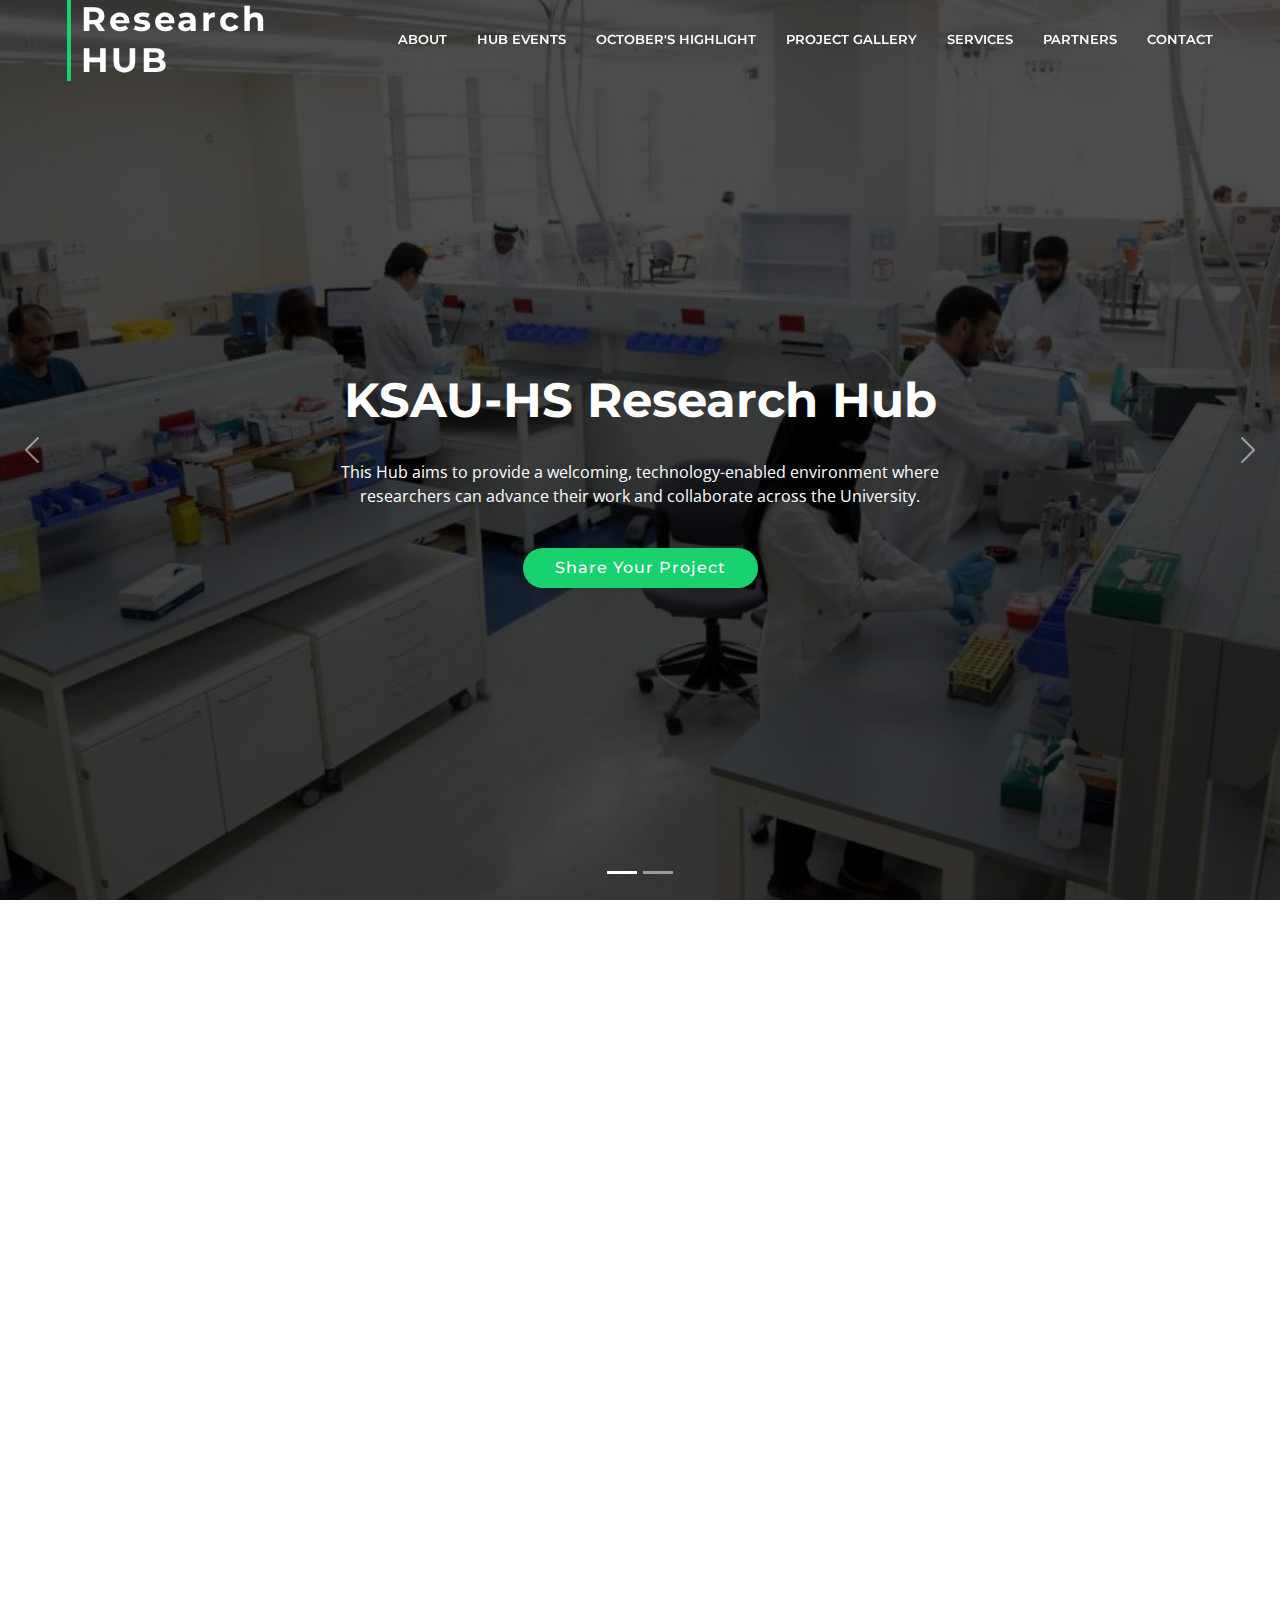
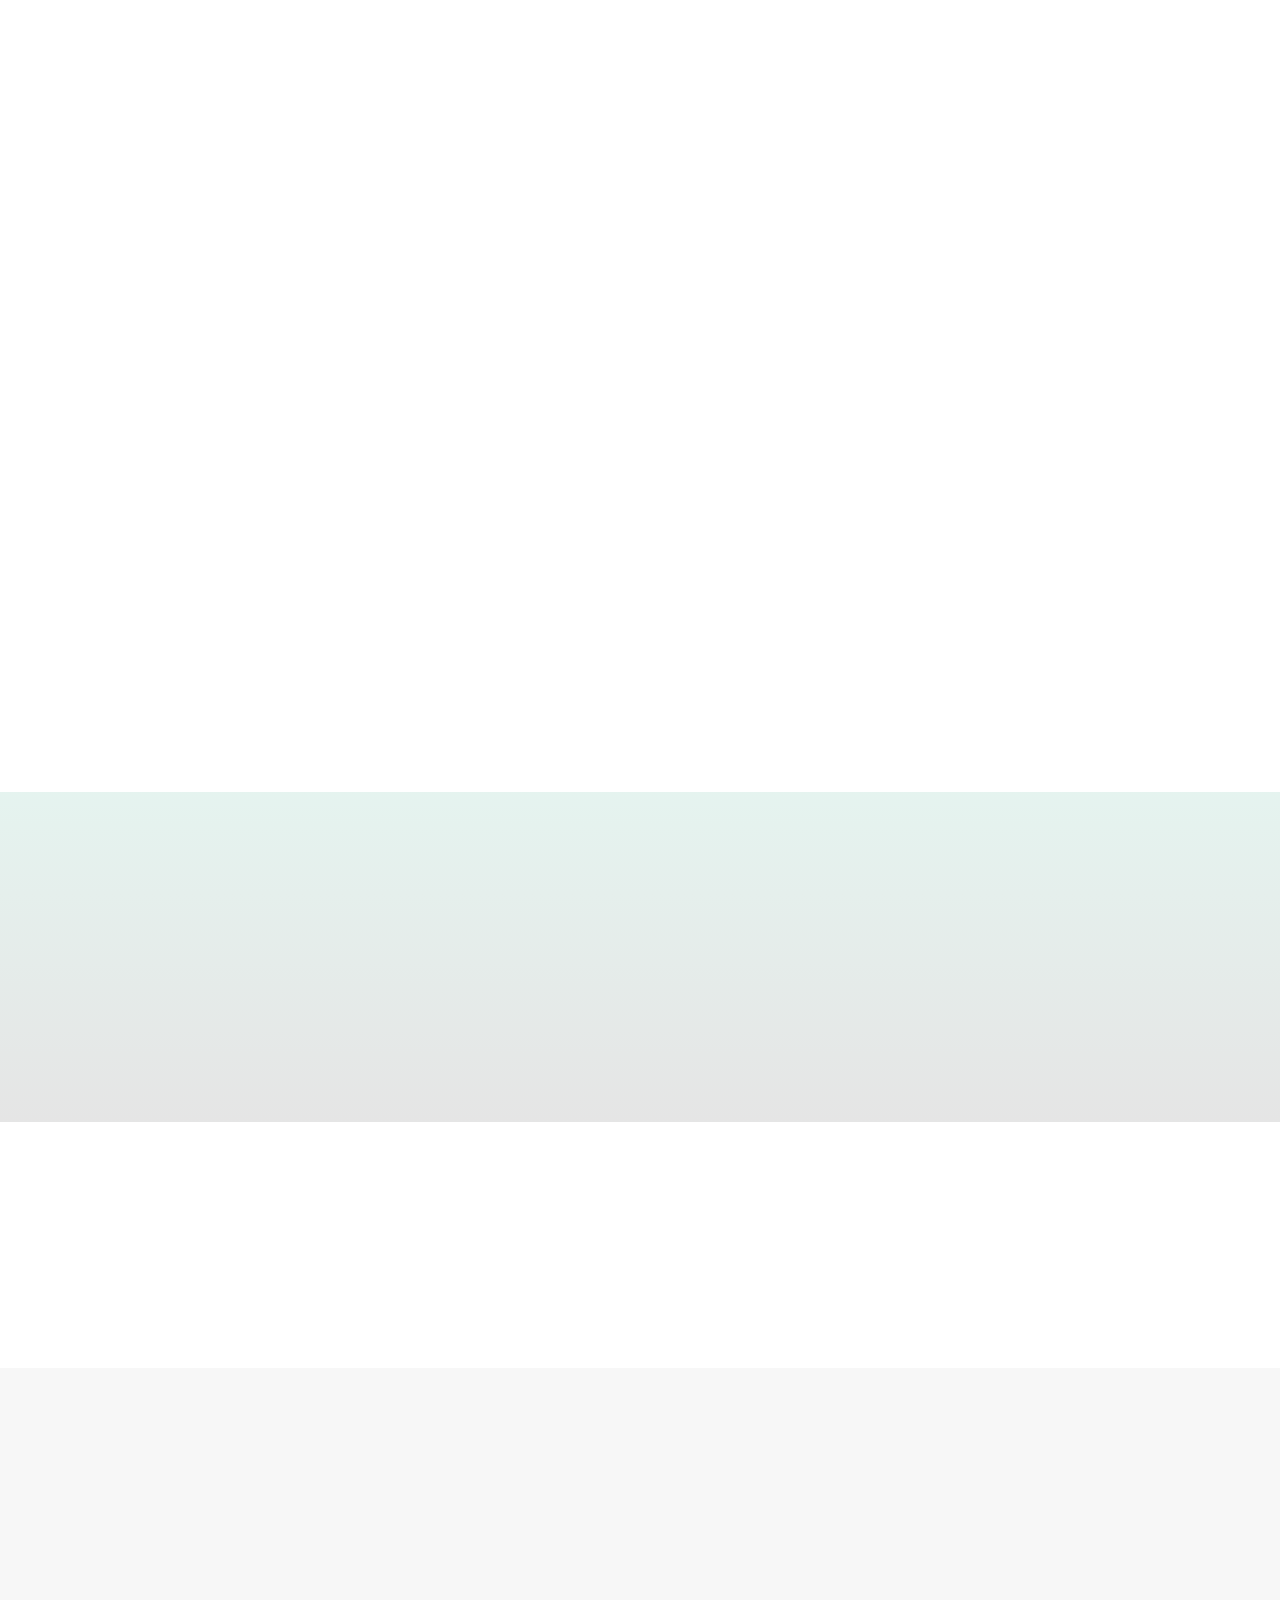
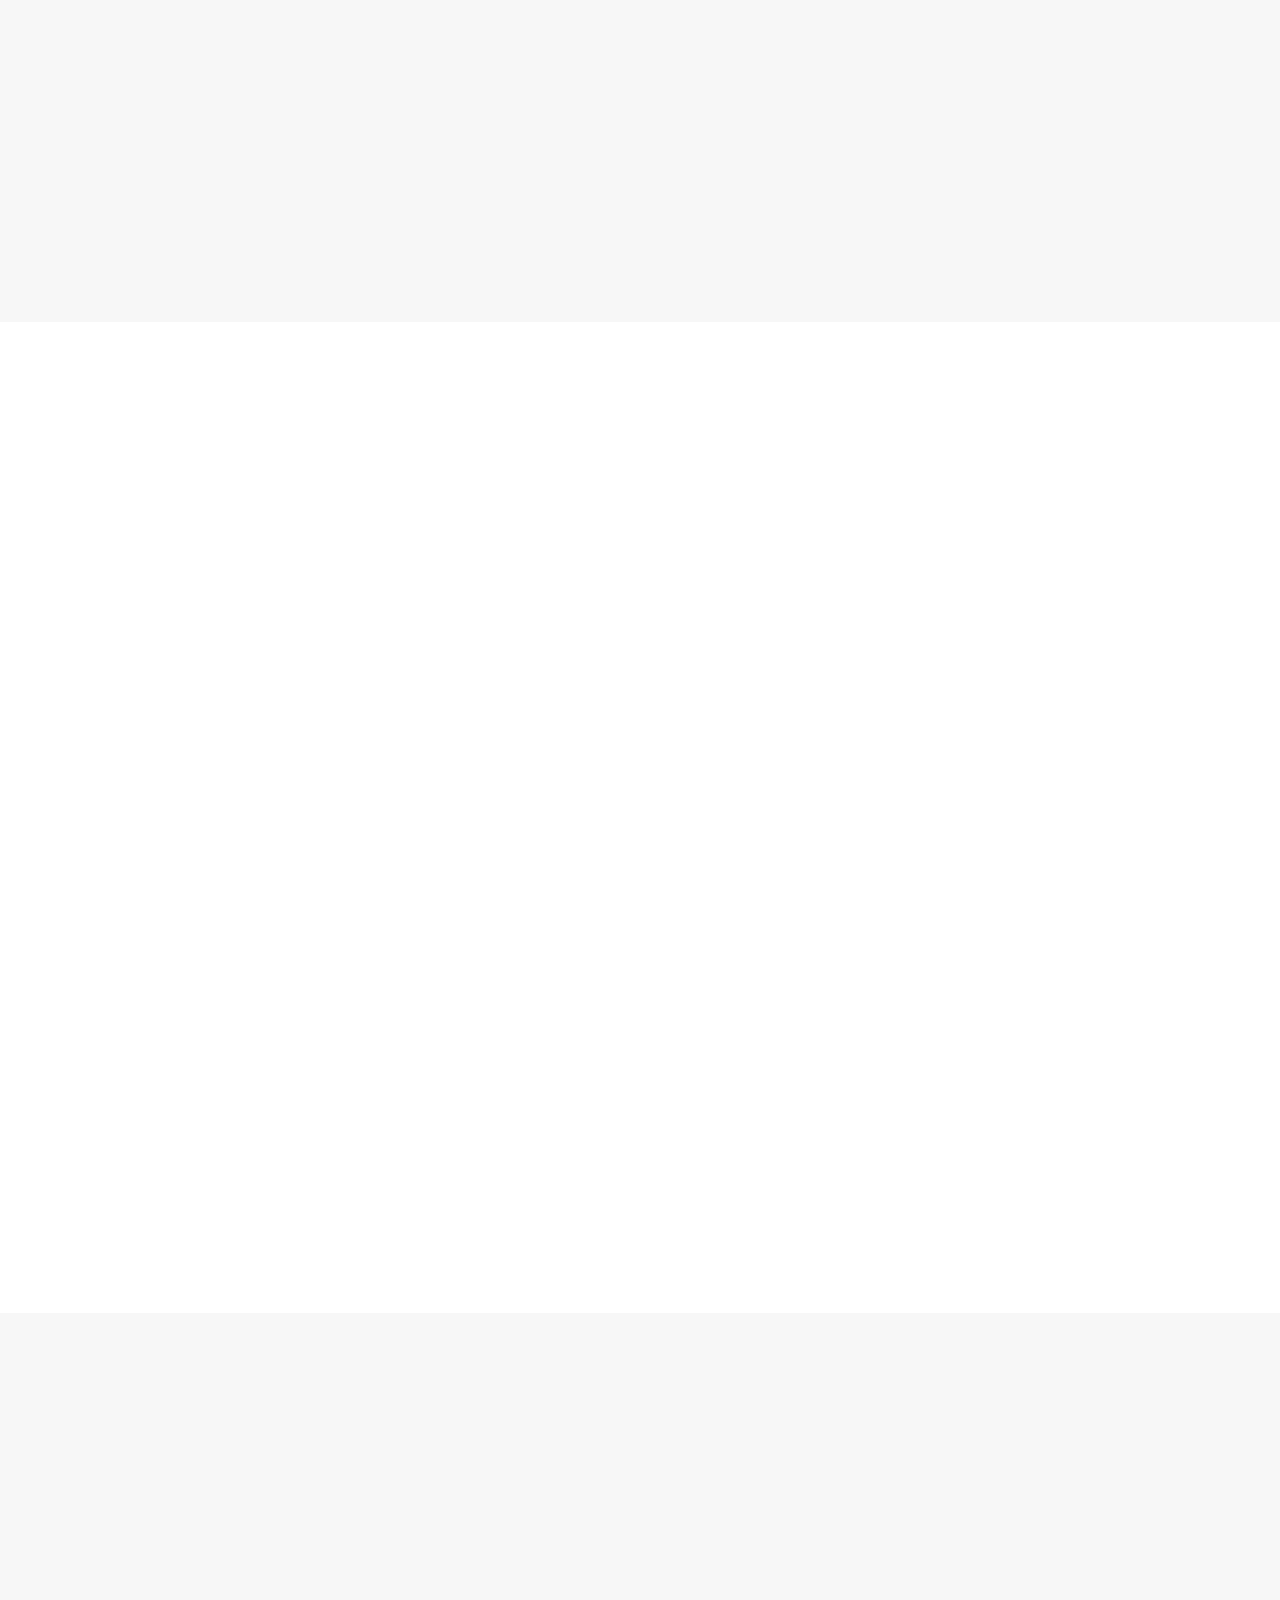
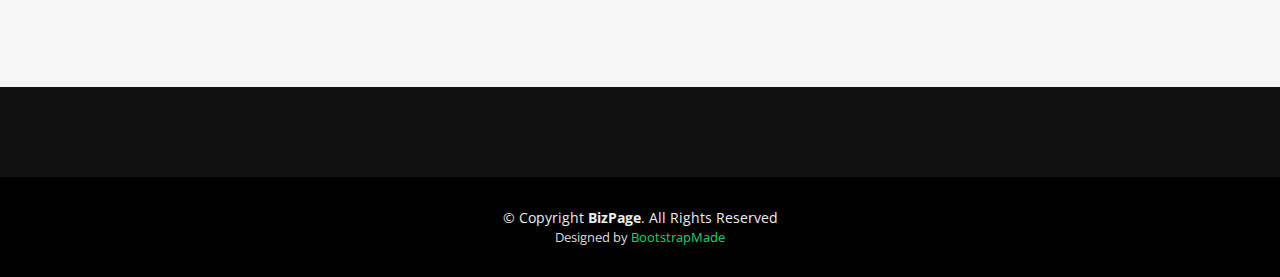
==== index.html @ 692721a7 "change about" ====
<!DOCTYPE html>
<html lang="en">

<head>
  <meta charset="utf-8">
  <meta content="width=device-width, initial-scale=1.0" name="viewport">

  <title>Research Hub</title>
  <meta content="" name="description">
  <meta content="" name="keywords">

  <!-- Favicons -->
  <link href="assets/img/favicon.png" rel="icon">
  <link href="assets/img/apple-touch-icon.png" rel="apple-touch-icon">

  <!-- Google Fonts -->
  <link href="https://fonts.googleapis.com/css?family=Open+Sans:300,300i,400,400i,700,700i|Montserrat:300,400,500,700" rel="stylesheet">

  <!-- Vendor CSS Files -->
  <link href="assets/vendor/animate.css/animate.min.css" rel="stylesheet">
  <link href="assets/vendor/aos/aos.css" rel="stylesheet">
  <link href="assets/vendor/bootstrap/css/bootstrap.min.css" rel="stylesheet">
  <link href="assets/vendor/bootstrap-icons/bootstrap-icons.css" rel="stylesheet">
  <link href="assets/vendor/glightbox/css/glightbox.min.css" rel="stylesheet">
  <link href="assets/vendor/swiper/swiper-bundle.min.css" rel="stylesheet">

  <!-- Template Main CSS File -->
  <link href="assets/css/style.css" rel="stylesheet">

  <!-- =======================================================
  * Template Name: BizPage - v5.7.0
  * Template URL: https://bootstrapmade.com/bizpage-bootstrap-business-template/
  * Author: BootstrapMade.com
  * License: https://bootstrapmade.com/license/
  ======================================================== -->
</head>

<body>

  <!-- ======= Header ======= -->
  <header id="header" class="fixed-top d-flex align-items-center header-transparent">
    <div class="container-fluid">

      <div class="row justify-content-center align-items-center">
        <div class="col-xl-11 d-flex align-items-center justify-content-between">
          <h1 class="logo"><a href="index.html">Research HUB</a></h1>
          <!-- Uncomment below if you prefer to use an image logo -->
          <!-- <a href="index.html" class="logo"><img src="assets/img/logo.png" alt="" class="img-fluid"></a>-->

          <nav id="navbar" class="navbar">
            <ul>
              <li><a class="nav-link scrollto" href="#about">About</a></li>
              <li><a class="nav-link scrollto" href="#services">Hub Events</a></li>
              <li><a class="nav-link scrollto " href="#call-to-action">October's Highlight</a></li>
              <li><a class="nav-link scrollto " href="#portfolio">Project Gallery</a></li>
              <li><a class="nav-link scrollto" href="#team">Services</a></li>
              <li><a class="nav-link scrollto" href="#clients">Partners</a></li>
              <li><a class="nav-link scrollto" href="#contact">Contact</a></li>
            </ul>
            <i class="bi bi-list mobile-nav-toggle"></i>
          </nav><!-- .navbar -->
        </div>
      </div>

    </div>
  </header><!-- End Header -->

  <!-- ======= hero Section ======= -->
  <section id="hero">
    <div class="hero-container">
      <div id="heroCarousel" class="carousel slide carousel-fade" data-bs-ride="carousel" data-bs-interval="5000">

        <ol id="hero-carousel-indicators" class="carousel-indicators"></ol>

        <div class="carousel-inner" role="listbox">

          <div class="carousel-item active" style="background-image: url(assets/img/corelab1.jpg)">
            <div class="carousel-container">
              <div class="container">
                <h2 class="animate__animated animate__fadeInDown">KSAU-HS Research Hub</h2>
                <p class="animate__animated animate__fadeInUp">This Hub aims to provide a welcoming, technology-enabled environment where researchers can advance their work and collaborate across the University.</p>
                <a href="#contact" class="btn-get-started scrollto animate__animated animate__fadeInUp">Share Your Project</a>
              </div>
            </div>
          </div>

          <div class="carousel-item" style="background-image: url(assets/img/land.jpeg)">
            <div class="carousel-container">
              <div class="container">
                <h2 class="animate__animated animate__fadeInDown">KSAU-HS Research Hub</h2>
                <p class="animate__animated animate__fadeInUp">We are seeking to improve collaboration, reproducibility, and funding of scientific research by providing spaces, technology, and expertise to assist with all phases of research.</p>
                <a href="#contact" class="btn-get-started scrollto animate__animated animate__fadeInUp">Propose Event</a>
              </div>
            </div>
          </div>


        </div>

        <a class="carousel-control-prev" href="#heroCarousel" role="button" data-bs-slide="prev">
          <span class="carousel-control-prev-icon bi bi-chevron-left" aria-hidden="true"></span>
        </a>

        <a class="carousel-control-next" href="#heroCarousel" role="button" data-bs-slide="next">
          <span class="carousel-control-next-icon bi bi-chevron-right" aria-hidden="true"></span>
        </a>

      </div>
    </div>
  </section><!-- End Hero Section -->

  <main id="main">

    <!-- ======= Featured Services Section Section ======= -->

    <!-- ======= About Us Section ======= -->
    <section id="about">
      <div class="container" data-aos="fade-up">

        <header class="section-header">
          <h3>About Us</h3>
          <p>
            The research Hub is a virtual platform linked to TDM to support academics (particularly young Female researchers), scientists, and physicians.
            Goals to bridge the boundaries between research, cross-subject collaboration, the development of our next generation of researchers and true societal impact
          </p>
        </header>

        <div class="row about-cols">

          <div class="col-md-4" data-aos="fade-up" data-aos-delay="100">
            <div class="about-col">
              <div class="img">
                <img src="assets/img/community.jpeg" alt="" class="img-fluid">
                <div class="icon"><i class="bi bi-bar-chart"></i></div>
              </div>
              <h2 class="title"><a href="#"> </a></h2>
              <h2>
                Establishing communities of like-minded people.
              </h2>
              <p>
              </p>
            </div>
          </div>

          <div class="col-md-4" data-aos="fade-up" data-aos-delay="200">
            <div class="about-col">
              <div class="img">
                <img src="assets/img/resources.jpeg" alt="" class="img-fluid">
                <div class="icon"><i class="bi bi-brightness-high"></i></div>
              </div>
              <h2 class="title"><a href="#"> </a></h2>
              <h2>Provide information about <a href="research center resources"></a>https://kaimrc.med.sa/?page_id=4517177</h2>
              <p>
              </p>
            </div>
          </div>

          <div class="col-md-4" data-aos="fade-up" data-aos-delay="300">
            <div class="about-col">
              <div class="img">
                <img src="assets/img/lab.jpg" alt="" class="img-fluid">
                <div class="icon"><i class="bi bi-calendar4-week"></i></div>
              </div>
              <h2 class="title"><a href="#"></a></h2>
              <h2>Training and <a href="Consultation">https://www.ksau-hs.edu.sa/English/ResearchAndStudies/OfficeOfResearch/Pages/Contact.aspx</a> in Reserach</h2>
              <p>
              </p>
            </div>
          </div>

          <div class="col-md-4" data-aos="fade-up" data-aos-delay="100">
            <div class="about-col">
              <div class="img">
                <img src="assets/img/community.jpeg" alt="" class="img-fluid">
                <div class="icon"><i class="bi bi-bar-chart"></i></div>
              </div>
              <h2 class="title"><a href="#"> </a></h2>
              <h2>
                Link Reaserchers with .<a href="the University Research Profile">https://www.ksau-hs.edu.sa/English/researchandstudies/pages/universityresearchprofile.aspx</a>
              </h2>
              <p>
              </p>
            </div>
          </div>

        </div>

      </div>
    </section><!-- End About Us Section -->

    <!-- ======= Services Section ======= -->
    <section id="services">
      <div class="container" data-aos="fade-up">

        <header class="section-header wow fadeInUp">
          <h3>Hub Events</h3>
          <p>The next events presented in the Research Hub are:</p>
        </header>

        <div class="row">

          <div class="col-lg-4 col-md-6 box" data-aos="fade-up" data-aos-delay="100">
            <div class="icon"><i class="bi bi-briefcase"></i></div>
            <h4 class="title"><a href="">Systematic Review Methods: Practical Steps to Completing a Review</a></h4>
            <p class="description">This tutorial introduces systematic reviews and explains the steps to a systematic review.</p>
          </div>
          <div class="col-lg-4 col-md-6 box" data-aos="fade-up" data-aos-delay="200">
            <div class="icon"><i class="bi bi-card-checklist"></i></div>
            <h4 class="title"><a href="">Python Crash Course</a></h4>
            <p class="description">Python Crash Course is a fast-paced, thorough introduction to programming with Python that will have you writing programs, solving problems in no time.</p>
          </div>
          <div class="col-lg-4 col-md-6 box" data-aos="fade-up" data-aos-delay="300">
            <div class="icon"><i class="bi bi-bar-chart"></i></div>
            <h4 class="title"><a href="">Maximizing Your Research Impact workshop</a></h4>
            <p class="description">This workshop will provide you with an introduction to the related topics of research impact & author identity</p>
          </div>

        </div>

      </div>
    </section><!-- End Services Section -->

    <!-- ======= Call To Action Section ======= -->
    <script type='text/javascript' src='https://d1bxh8uas1mnw7.cloudfront.net/assets/embed.js'></script>

    <section id="call-to-action">
      <div class="container text-center" data-aos="zoom-in">
        <h3>October's Highlight</h3>
        <div data-badge-type="donut" data-doi="10.1111/jfbc.13545" data-hide-no-mentions="true" class="altmetric-embed"></div>
        <p>Alamri HS, Alsughayyir J, Akiel M, Al-Sheikh YA, Basudan AM, Dera A, Barhoumi T, Basuwdan AM, Alfhili MA. Stimulation of calcium influx and CK1α by NF-κB antagonist [6]-Gingerol reprograms red blood cell longevity. J Food Biochem. 2021 Jan;45(1):e13545. doi: 10.1111/jfbc.13545. Epub 2020 Nov 3. PMID: 33145778.
</p>
        <a class="cta-btn" href="#">Nominate Paper's for November</a>
      </div>
    </section><!-- End Call To Action Section -->

    <!-- ======= Skills Section ======= -->


    <!-- ======= Facts Section ======= -->
    <section id="facts">
      <div class="container" data-aos="fade-up">

        <header class="section-header">
          <h3>Accomplishments</h3>
        </header>

        <div class="row counters">

          <div class="col-lg-3 col-6 text-center">
            <span data-purecounter-start="0" data-purecounter-end="232" data-purecounter-duration="1" class="purecounter"></span>
            <p>Students and Staff</p>
          </div>

          <div class="col-lg-3 col-6 text-center">
            <span data-purecounter-start="0" data-purecounter-end="3" data-purecounter-duration="1" class="purecounter"></span>
            <p>Projects</p>
          </div>

          <div class="col-lg-3 col-6 text-center">
            <span data-purecounter-start="0" data-purecounter-end="222" data-purecounter-duration="1" class="purecounter"></span>
            <p>Hours Of Support</p>
          </div>

          <div class="col-lg-3 col-6 text-center">
            <span data-purecounter-start="0" data-purecounter-end="14" data-purecounter-duration="1" class="purecounter"></span>
            <p>Events</p>
          </div>

        </div>

      </div>
    </section><!-- End Facts Section -->

    <!-- ======= Portfolio Section ======= -->
    <section id="portfolio" class="section-bg">
      <div class="container" data-aos="fade-up">

        <header class="section-header">
          <h3 class="section-title">Project Gallery</h3>
        </header>


      <div class="row portfolio-container" data-aos="fade-up" data-aos-delay="200">

        <div class="col-lg-4 col-md-6 portfolio-item filter-app">
          <div class="portfolio-wrap">
            <figure>
              <img src="assets/img/logo-big.jpg" class="img-fluid" alt="">
              <a href="portfolio-details.html" class="link-details" title="More Details"><i class="bi bi-link"></i></a>
            </figure>

            <div class="portfolio-info">
              <h4><a href="portfolio-details.html">Metagenomics</a></h4>
              <p>Metagenomics based-Drug Discovery</p>
            </div>
          </div>
        </div>

        <div class="col-lg-4 col-md-6 portfolio-item filter-web">
          <div class="portfolio-wrap">
            <figure>
              <img src="assets/img/mllp.jpeg" class="img-fluid" alt="">
              <a href="portfolio-details.html" class="link-details" title="More Details"><i class="bi bi-link"></i></a>
            </figure>

            <div class="portfolio-info">
              <h4><a href="portfolio-details.html">ML in Colon Cancer</a></h4>
              <p>Machine Learning in CANCER</p>
            </div>
          </div>
        </div>

        <div class="col-lg-4 col-md-6 portfolio-item filter-app">
          <div class="portfolio-wrap">
            <figure>
              <img src="assets/img/ml.jpg" class="img-fluid" alt="">
              <a href="portfolio-details.html" class="link-details" title="More Details"><i class="bi bi-link"></i></a>
            </figure>

            <div class="portfolio-info">
              <h4><a href="portfolio-details.html">DL in AE encephalitis</a></h4>
              <p>Develop Models to predict MS</p>
            </div>
          </div>
        </div>


      </div>

      </div>
    </section><!-- End Portfolio Section -->



    <!-- ======= Testimonials Section ======= -->


    <!-- ======= Team Section ======= -->
    <section id="team">
      <div class="container" data-aos="fade-up">
        <div class="section-header">
          <h3>Services</h3>
        </div>
<ul>
  <li>Processing of research proposals and scientific review for all submitted research proposals within KAIMRC, KSAU-HS and MNG-HA.</li>

<li>Consultation and advice for investigators and students in proposal writing.</li>

<li>Administration of proposals electronic submission system.</li>

<li>Management of KAIMRC research proposals database.</li>

<li>Protocol development for investigator-initiated clinical trials funded by KAIMRC.</li>

<li>Assistance in feasibility assessment of studies / questionnaires provided by international sponsors for potential studies to be conducted at MNG-HA.</li>

<li>Liaison with Saudi Food & Drug Authority (SFDA).</li>

<li>Review of clinical trials requests and liaison with sponsors.</li>

<li>Monitoring research studies to ensure compliance with local and international standards and MNG-HA policies and procedures.</li>

<li>Coordination and follow up on research studies.</li>

<li>Management of investigational products (under investigation).</li>

<li>KAIMRC pharmacy management.</li>
</ul>

      </div>
    </section><!-- End Team Section -->


    <!-- ======= Our Clients Section ======= -->
    <section id="clients">
      <div class="container" data-aos="zoom-in">

        <header class="section-header">
          <h3>Partners</h3>
        </header>

        <div class="clients-slider">
          <div class="swiper-wrapper align-items-center">
            <div class="logo"><img src="assets/img/carpentries.png" class="img-fluid" width="350" alt=""></div>
            <div class="logo"><img src="assets/img/galaxyproject.png" class="img-fluid" width="350" alt=""></div>
            <div class="logo"><img src="assets/img/ols.png" class="img-fluid" width="300" alt=""></div>
          </div>
          <div class=""></div>
        </div>

      </div>
    </section><!-- End Our Clients Section -->

    <!-- ======= Contact Section ======= -->
    <section id="contact" class="section-bg">
      <div class="container" data-aos="fade-up">

        <div class="section-header">
          <h3>Contact Us</h3>
          <p>Get in contact via Researchoffice@ngha.med.sa or kaimrc-ppdu@NGHA.MED.SA
<br>
<b>You can also contact us on +11 429 4444 on the following extensions:</b>
<br>
  Administrative issue: 94453
  <br>
  RO helpdesk: 94420
  <br>
  RO student helpdesk: 94424
  </p>
      </div>


      </div>
    </section><!-- End Contact Section -->

  </main><!-- End #main -->

  <!-- ======= Footer ======= -->
  <footer id="footer">
    <div class="footer-top">

    </div>

    <div class="container">
      <div class="copyright">
        &copy; Copyright <strong>BizPage</strong>. All Rights Reserved
      </div>
      <div class="credits">
        <!--
        All the links in the footer should remain intact.
        You can delete the links only if you purchased the pro version.
        Licensing information: https://bootstrapmade.com/license/
        Purchase the pro version with working PHP/AJAX contact form: https://bootstrapmade.com/buy/?theme=BizPage
      -->
        Designed by <a href="https://bootstrapmade.com/">BootstrapMade</a>
      </div>
    </div>
  </footer><!-- End Footer -->

  <a href="#" class="back-to-top d-flex align-items-center justify-content-center"><i class="bi bi-arrow-up-short"></i></a>
  <!-- Uncomment below i you want to use a preloader -->
  <!-- <div id="preloader"></div> -->

  <!-- Vendor JS Files -->
  <script src="assets/vendor/aos/aos.js"></script>
  <script src="assets/vendor/bootstrap/js/bootstrap.bundle.min.js"></script>
  <script src="assets/vendor/glightbox/js/glightbox.min.js"></script>
  <script src="assets/vendor/isotope-layout/isotope.pkgd.min.js"></script>
  <script src="assets/vendor/php-email-form/validate.js"></script>
  <script src="assets/vendor/purecounter/purecounter.js"></script>
  <script src="assets/vendor/swiper/swiper-bundle.min.js"></script>
  <script src="assets/vendor/waypoints/noframework.waypoints.js"></script>

  <!-- Template Main JS File -->
  <script src="assets/js/main.js"></script>

</body>

</html>
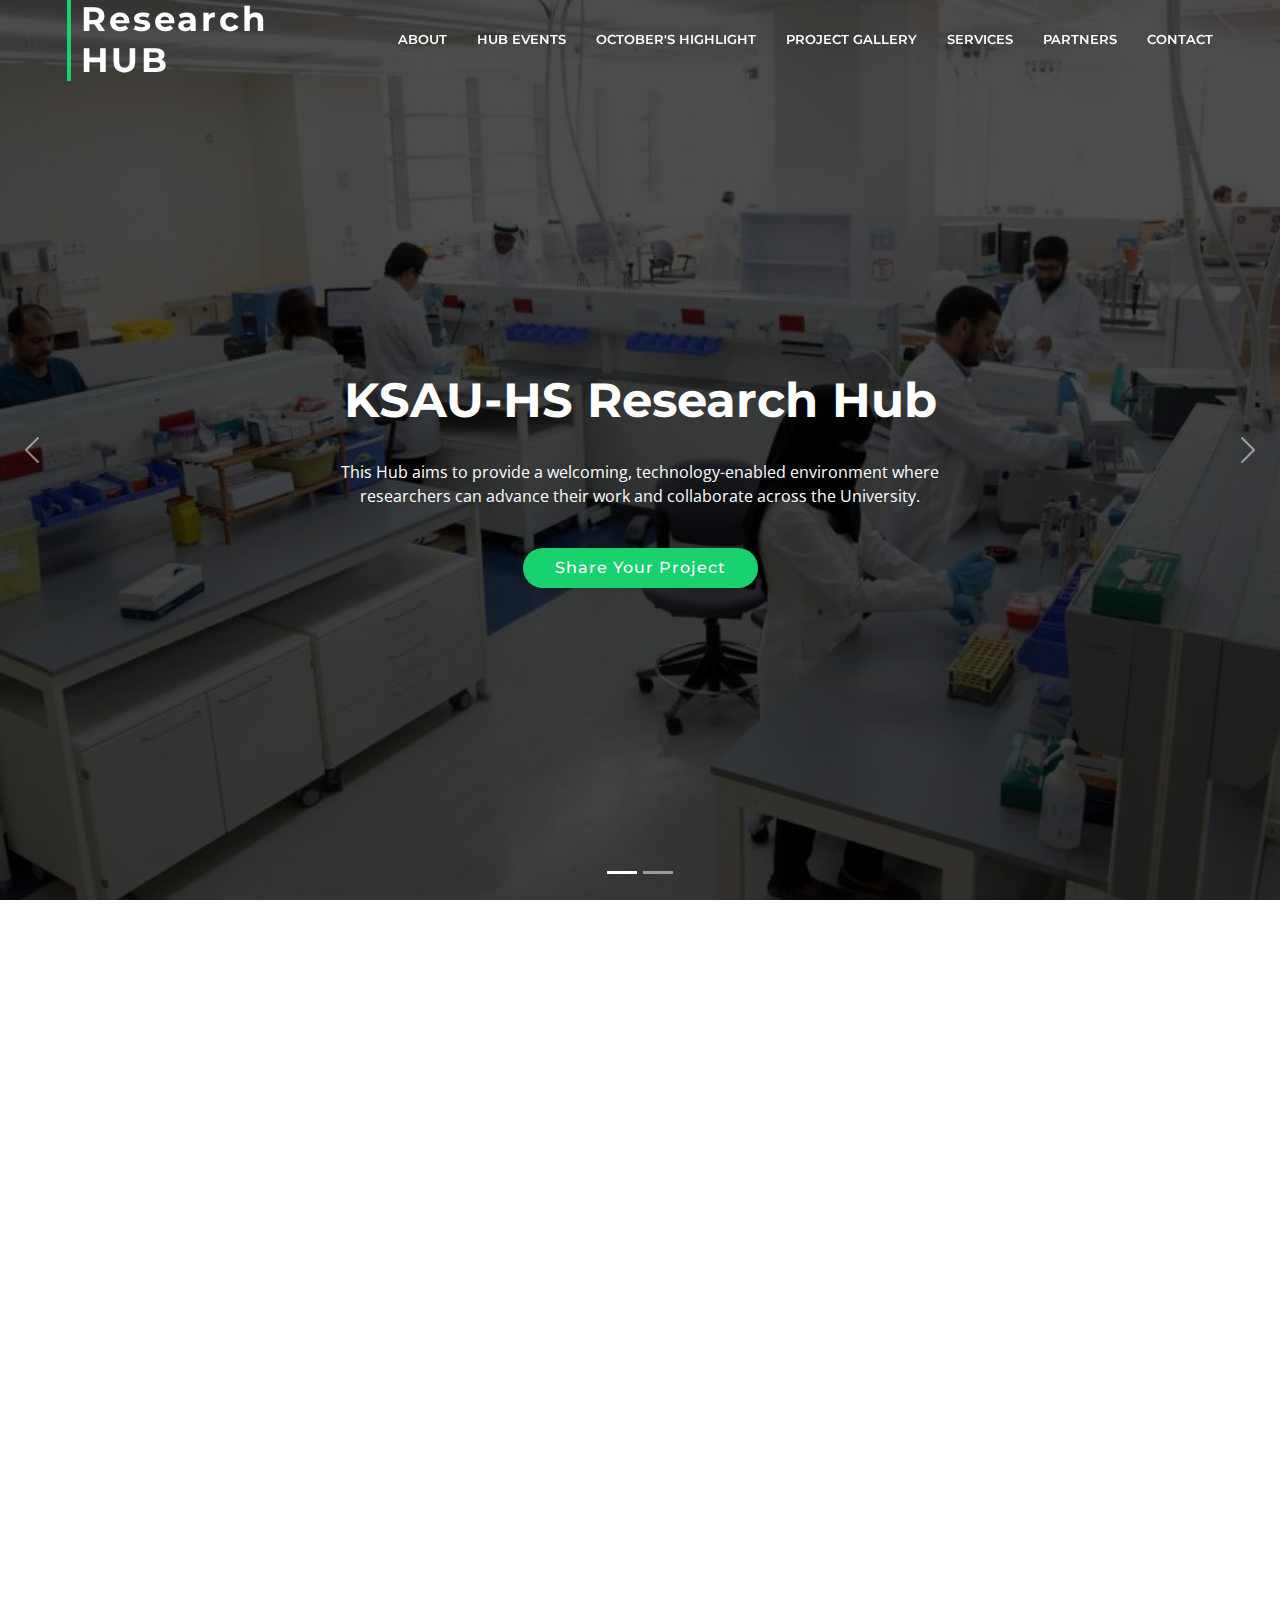
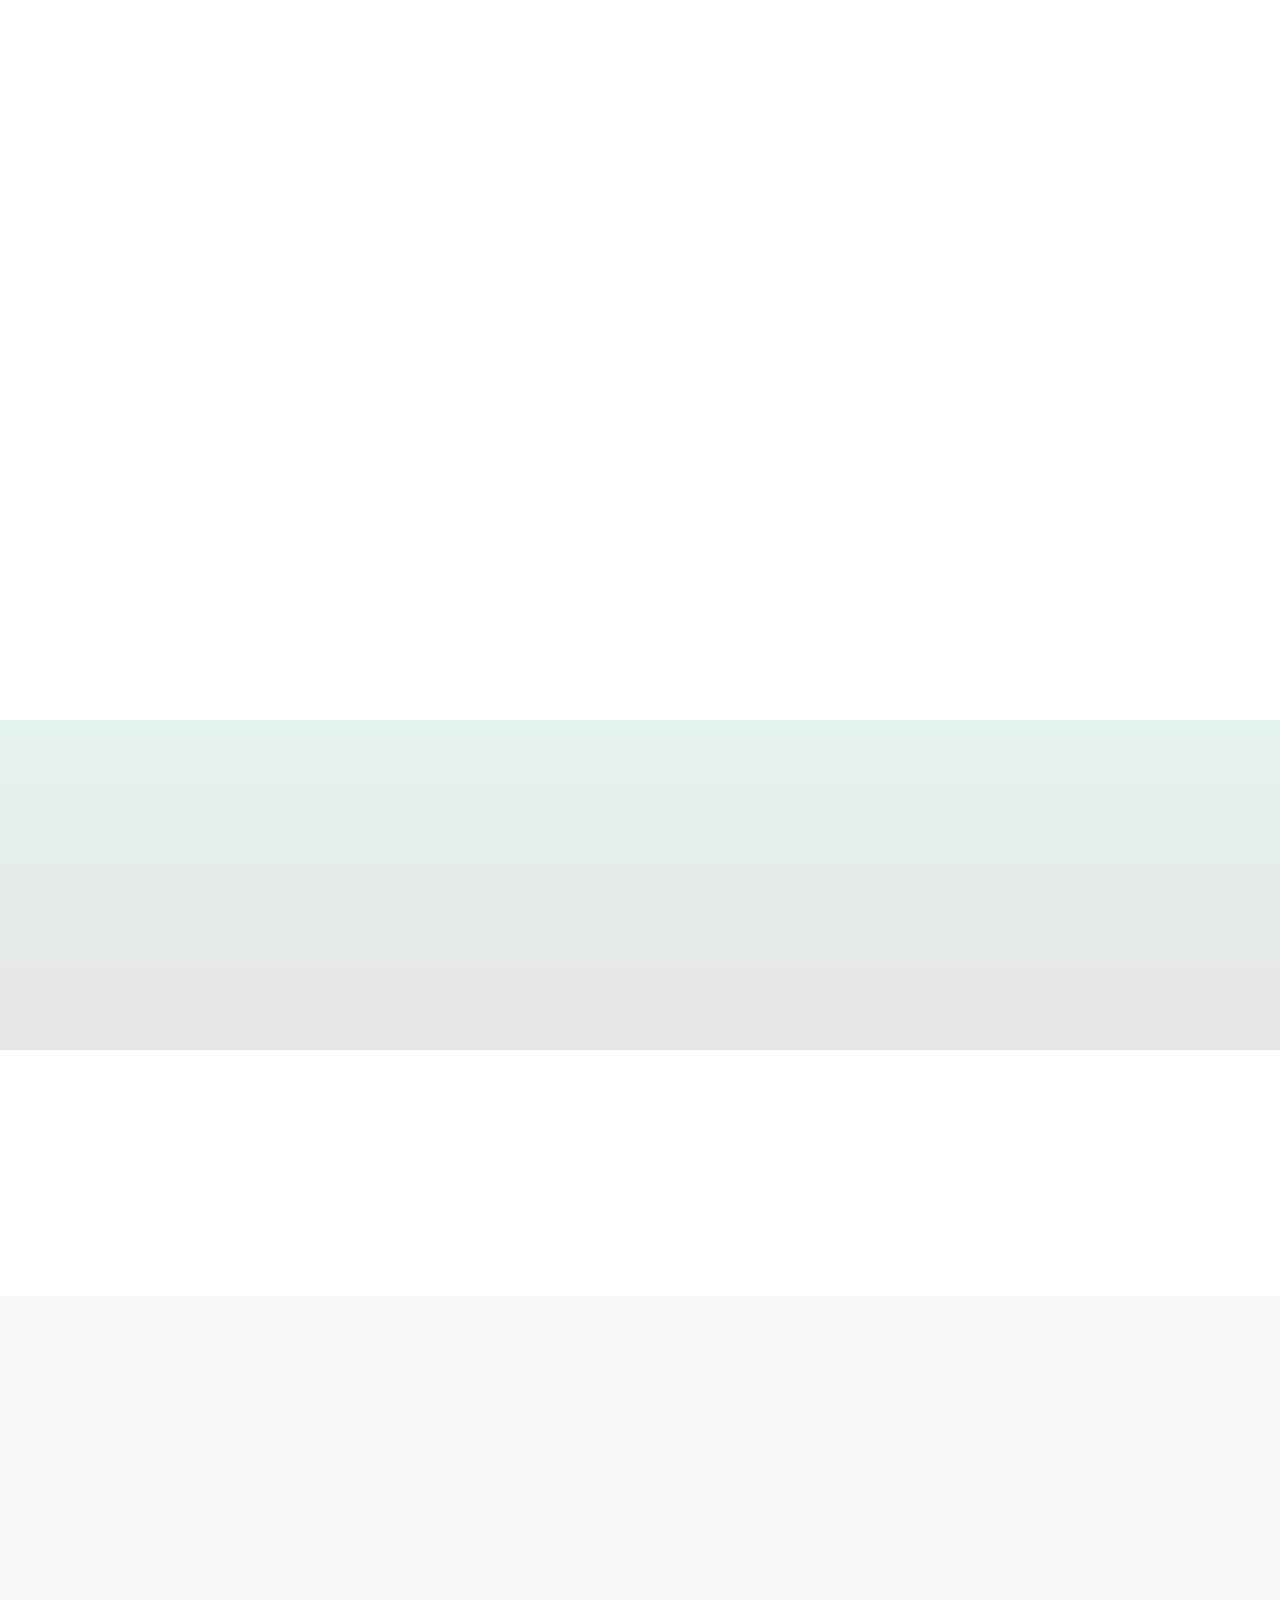
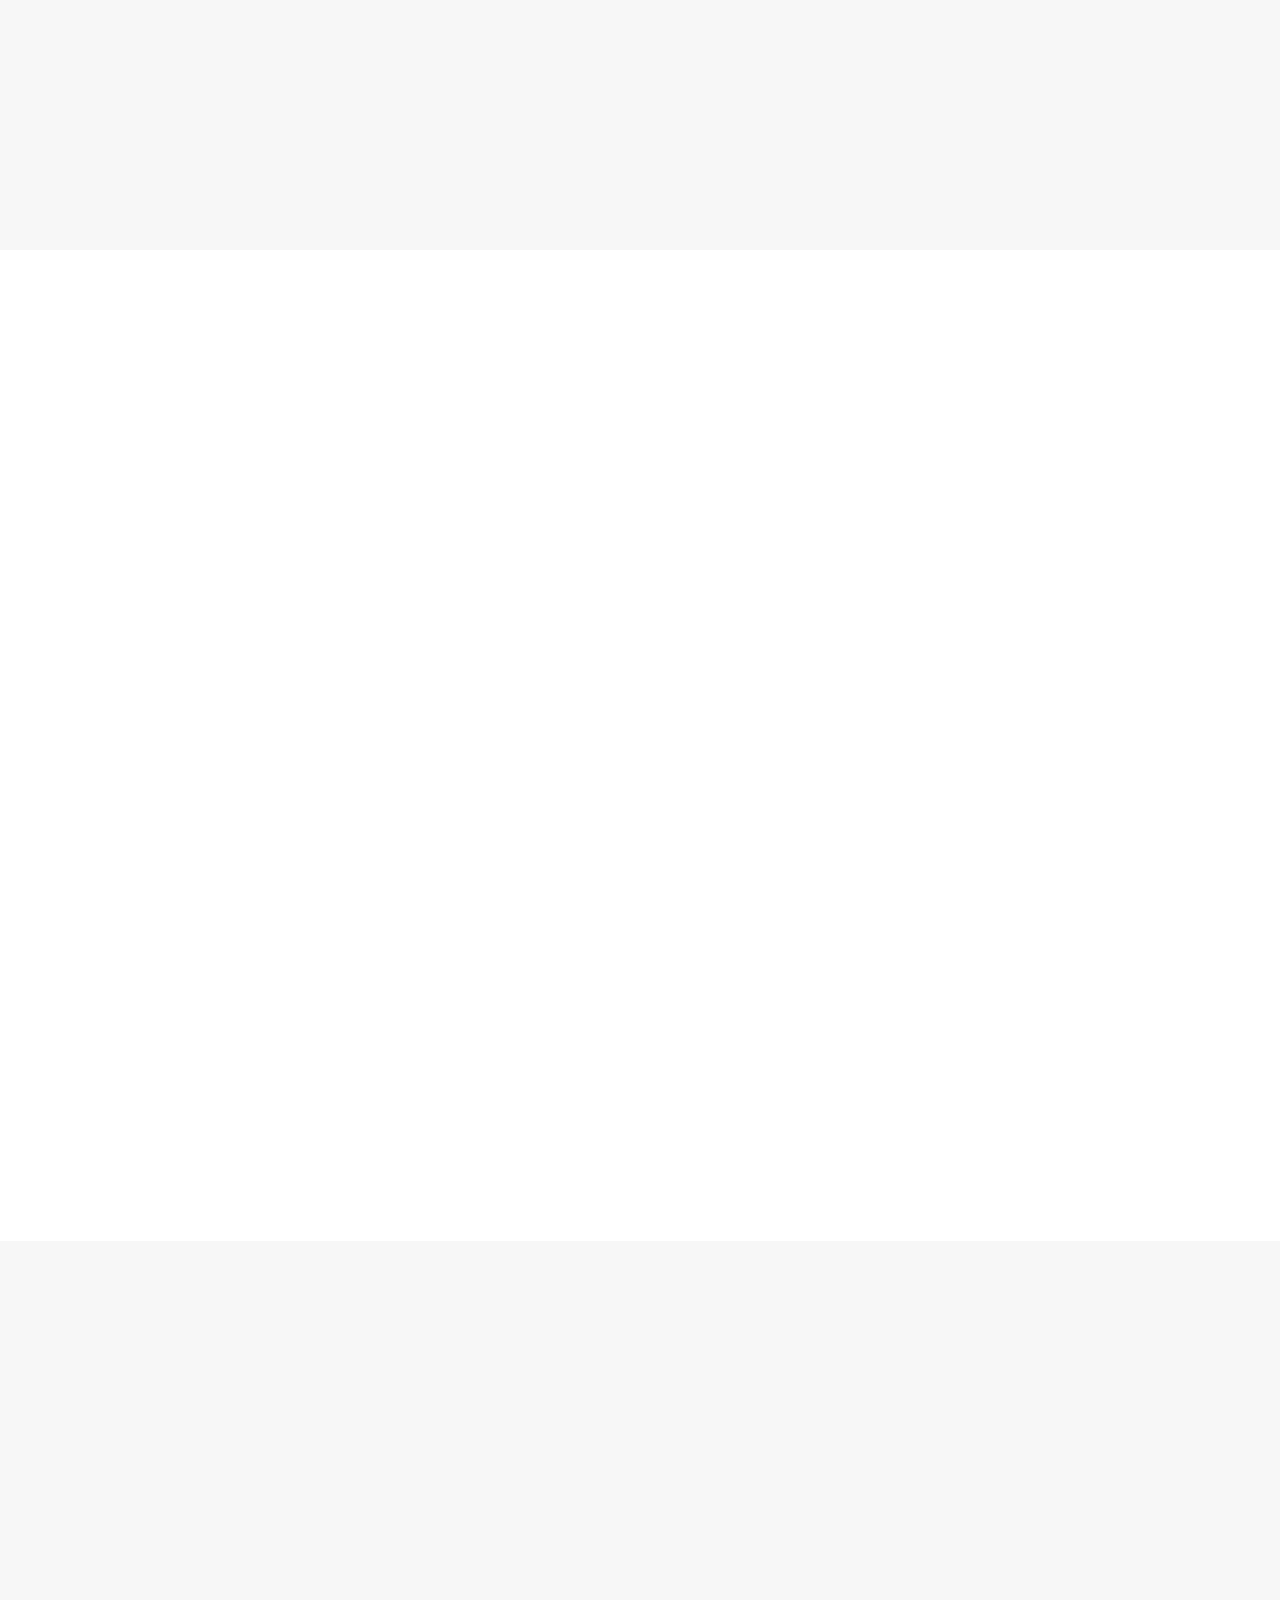
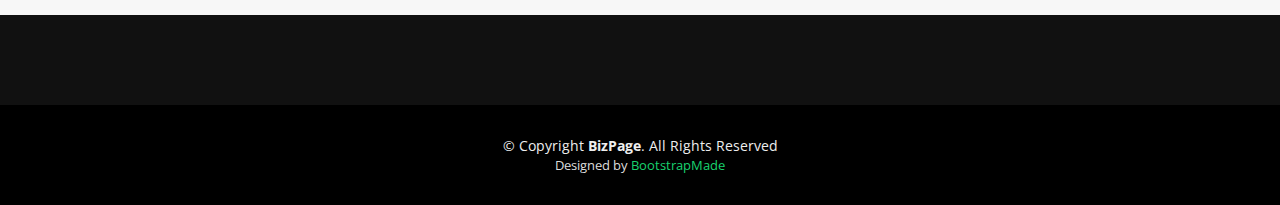
==== commit 5ed7b2b2: "fix bugs and links" ====
--- a/index.html
+++ b/index.html
@@ -149,7 +149,7 @@
                 <div class="icon"><i class="bi bi-brightness-high"></i></div>
               </div>
               <h2 class="title"><a href="#"> </a></h2>
-              <h2>Provide information about <a href="research center resources"></a>https://kaimrc.med.sa/?page_id=4517177</h2>
+              <h2>Provide information about <a href="https://kaimrc.med.sa/?page_id=4517177"></a>research center resources</h2>
               <p>
               </p>
             </div>
@@ -162,7 +162,7 @@
                 <div class="icon"><i class="bi bi-calendar4-week"></i></div>
               </div>
               <h2 class="title"><a href="#"></a></h2>
-              <h2>Training and <a href="Consultation">https://www.ksau-hs.edu.sa/English/ResearchAndStudies/OfficeOfResearch/Pages/Contact.aspx</a> in Reserach</h2>
+              <h2>Training and <a href="https://www.ksau-hs.edu.sa/English/ResearchAndStudies/OfficeOfResearch/Pages/Contact.aspx">Consultation</a></h2>in Reserach
               <p>
               </p>
             </div>
@@ -176,7 +176,7 @@
               </div>
               <h2 class="title"><a href="#"> </a></h2>
               <h2>
-                Link Reaserchers with .<a href="the University Research Profile">https://www.ksau-hs.edu.sa/English/researchandstudies/pages/universityresearchprofile.aspx</a>
+                Link Reaserchers with <a href="ttps://www.ksau-hs.edu.sa/English/researchandstudies/pages/universityresearchprofile.aspx">the University Research Profile</a>
               </h2>
               <p>
               </p>
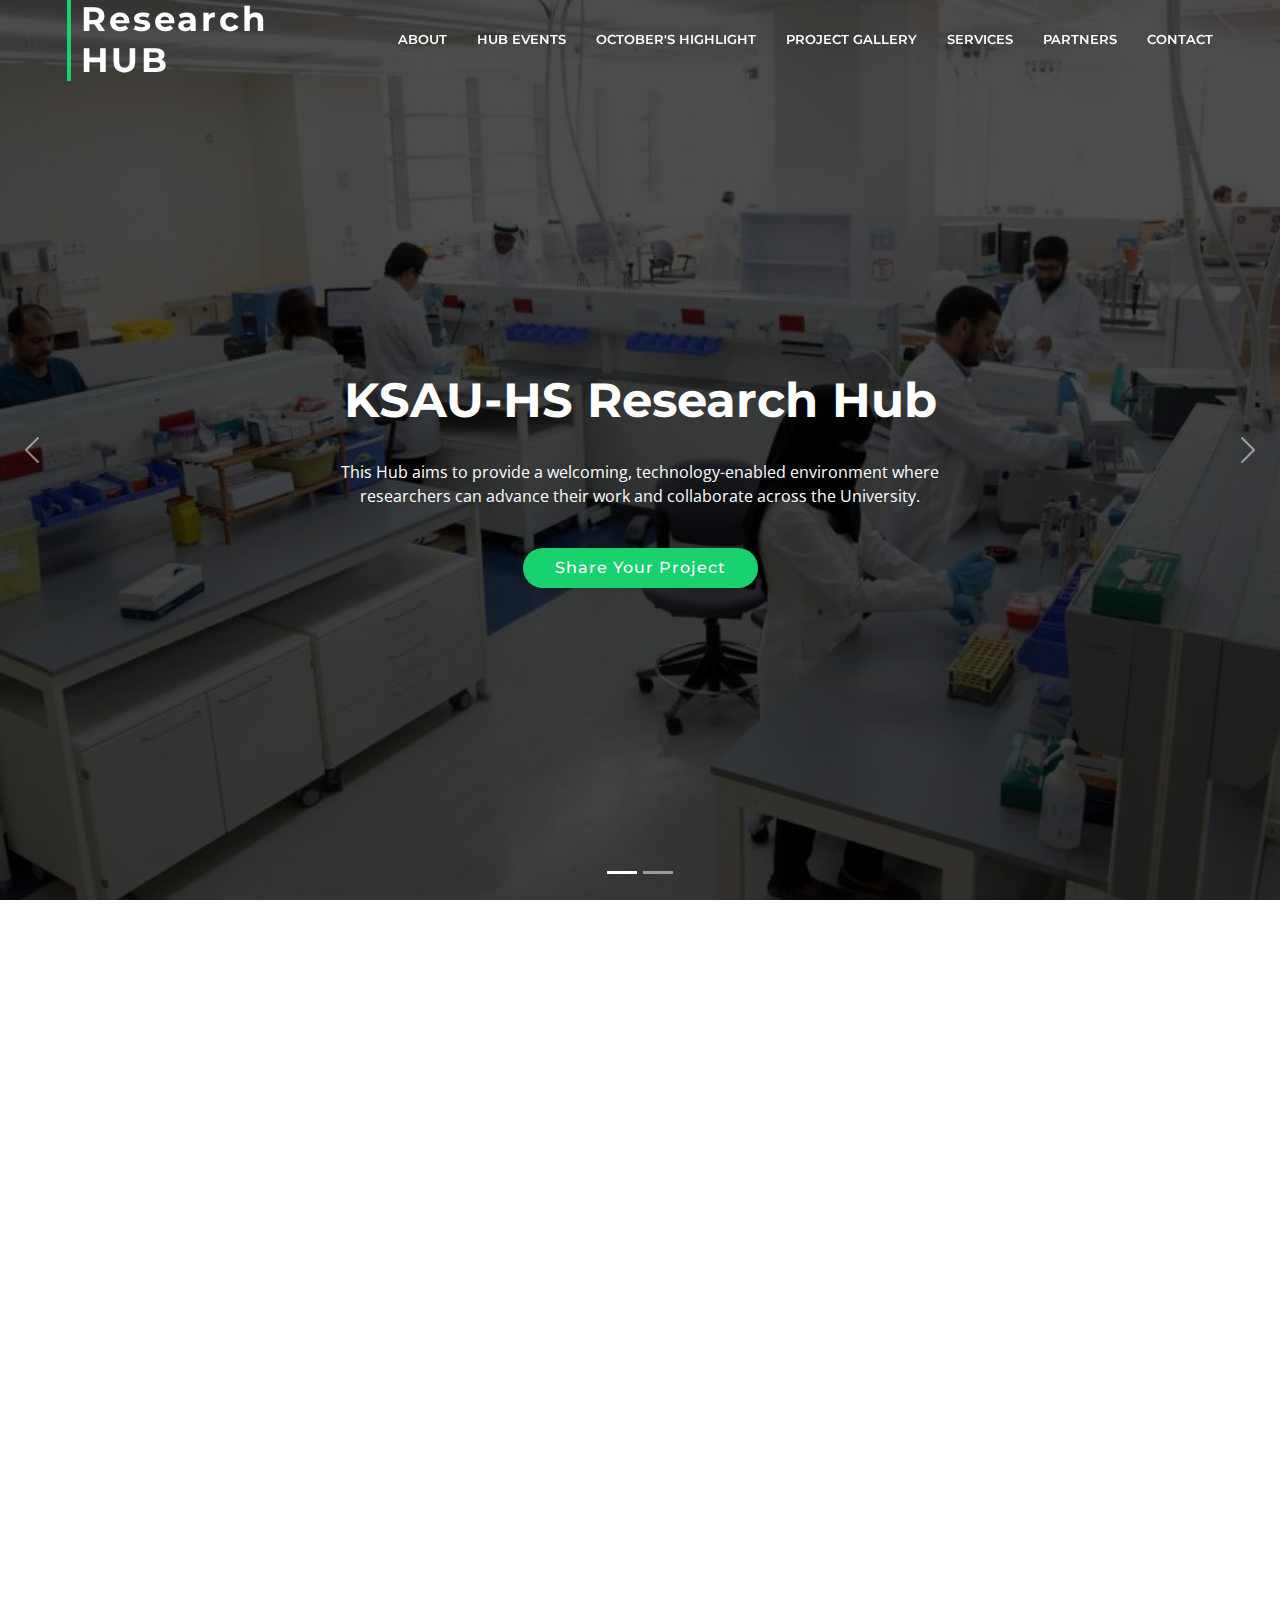
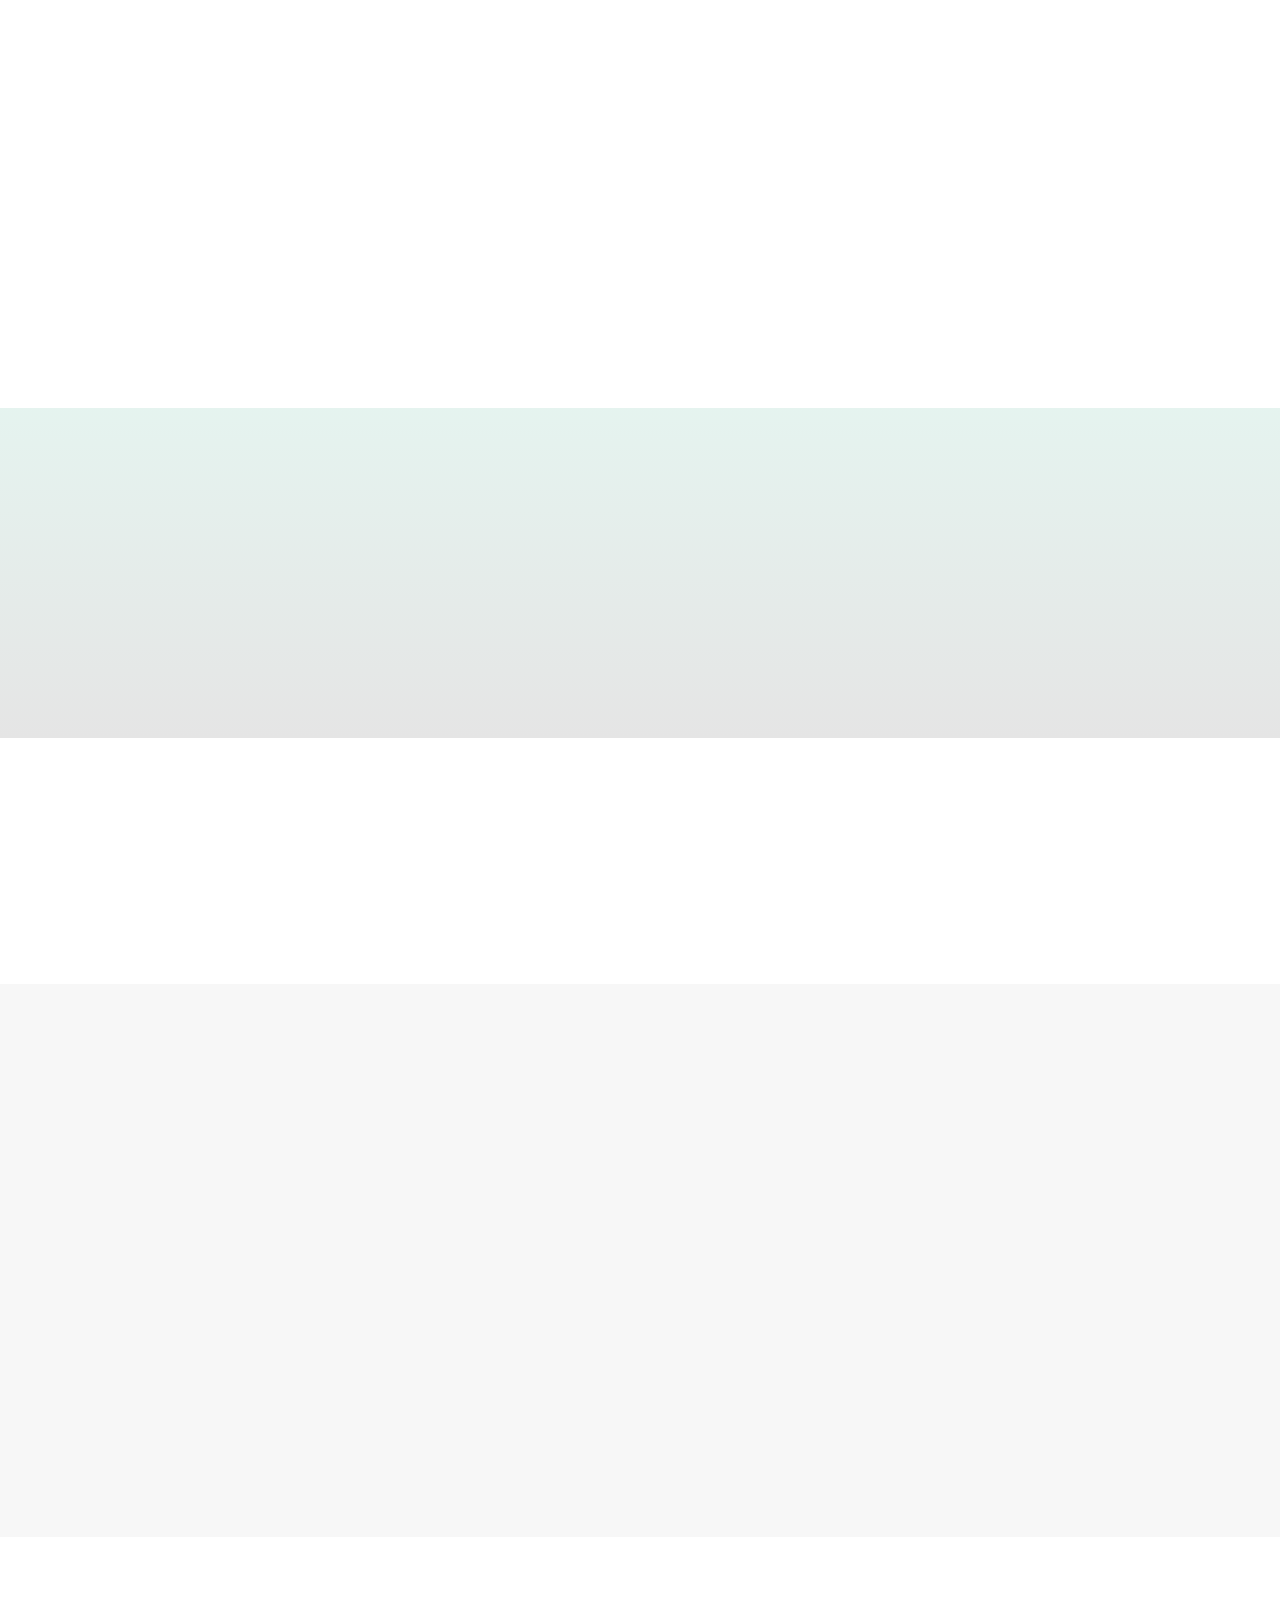
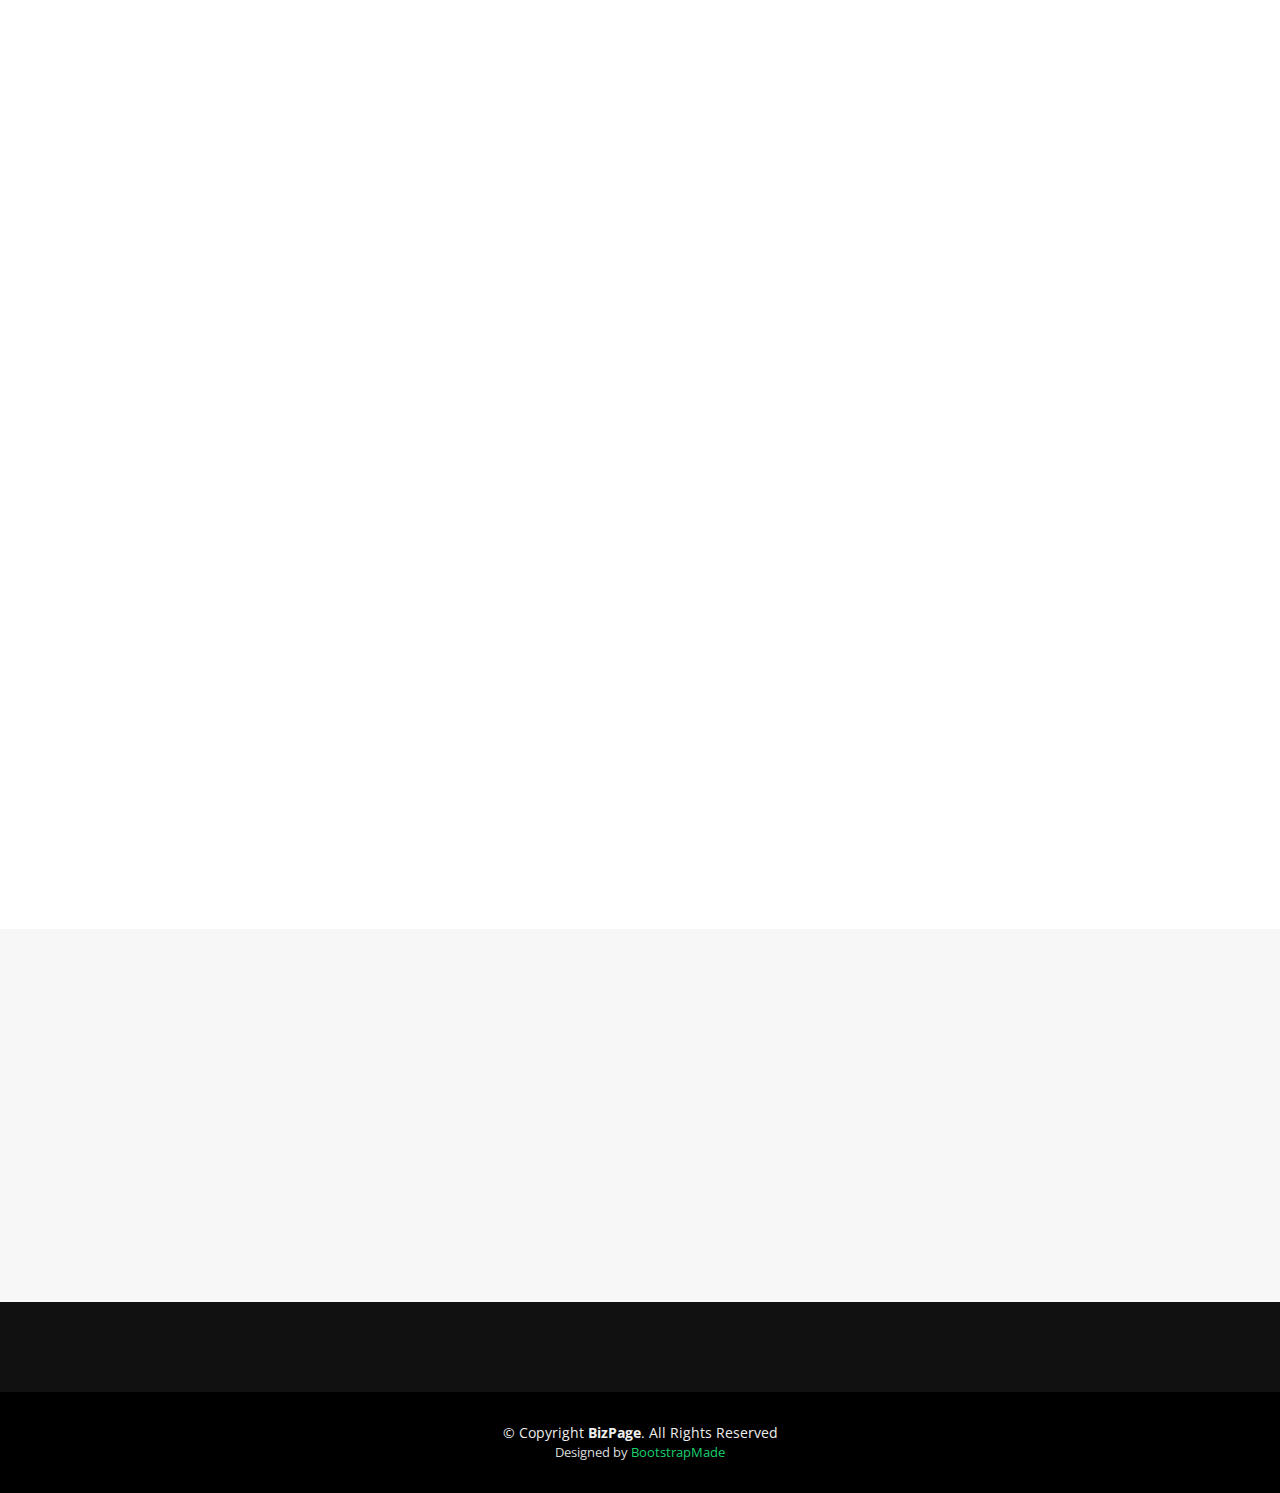
==== commit 1c4039fd: "add URP" ====
--- a/index.html
+++ b/index.html
@@ -149,7 +149,8 @@
                 <div class="icon"><i class="bi bi-brightness-high"></i></div>
               </div>
               <h2 class="title"><a href="#"> </a></h2>
-              <h2>Provide information about <a href="https://kaimrc.med.sa/?page_id=4517177"></a>research center resources</h2>
+              <h2>Provide information about <a href="https://kaimrc.med.sa/?page_id=4517177"></a>research center resources & <a href="https://www.ksau-hs.edu.sa/English/researchandstudies/pages/universityresearchprofile.aspx">University Research Profile</a>
+</h2>
               <p>
               </p>
             </div>
@@ -162,26 +163,13 @@
                 <div class="icon"><i class="bi bi-calendar4-week"></i></div>
               </div>
               <h2 class="title"><a href="#"></a></h2>
-              <h2>Training and <a href="https://www.ksau-hs.edu.sa/English/ResearchAndStudies/OfficeOfResearch/Pages/Contact.aspx">Consultation</a></h2>in Reserach
+              <h2>Training and <a href="https://www.ksau-hs.edu.sa/English/ResearchAndStudies/OfficeOfResearch/Pages/Contact.aspx">Consultation</a>in Reserach</h2>
               <p>
               </p>
             </div>
           </div>
 
-          <div class="col-md-4" data-aos="fade-up" data-aos-delay="100">
-            <div class="about-col">
-              <div class="img">
-                <img src="assets/img/community.jpeg" alt="" class="img-fluid">
-                <div class="icon"><i class="bi bi-bar-chart"></i></div>
-              </div>
-              <h2 class="title"><a href="#"> </a></h2>
-              <h2>
-                Link Reaserchers with <a href="ttps://www.ksau-hs.edu.sa/English/researchandstudies/pages/universityresearchprofile.aspx">the University Research Profile</a>
-              </h2>
-              <p>
-              </p>
-            </div>
-          </div>
+
 
         </div>
 
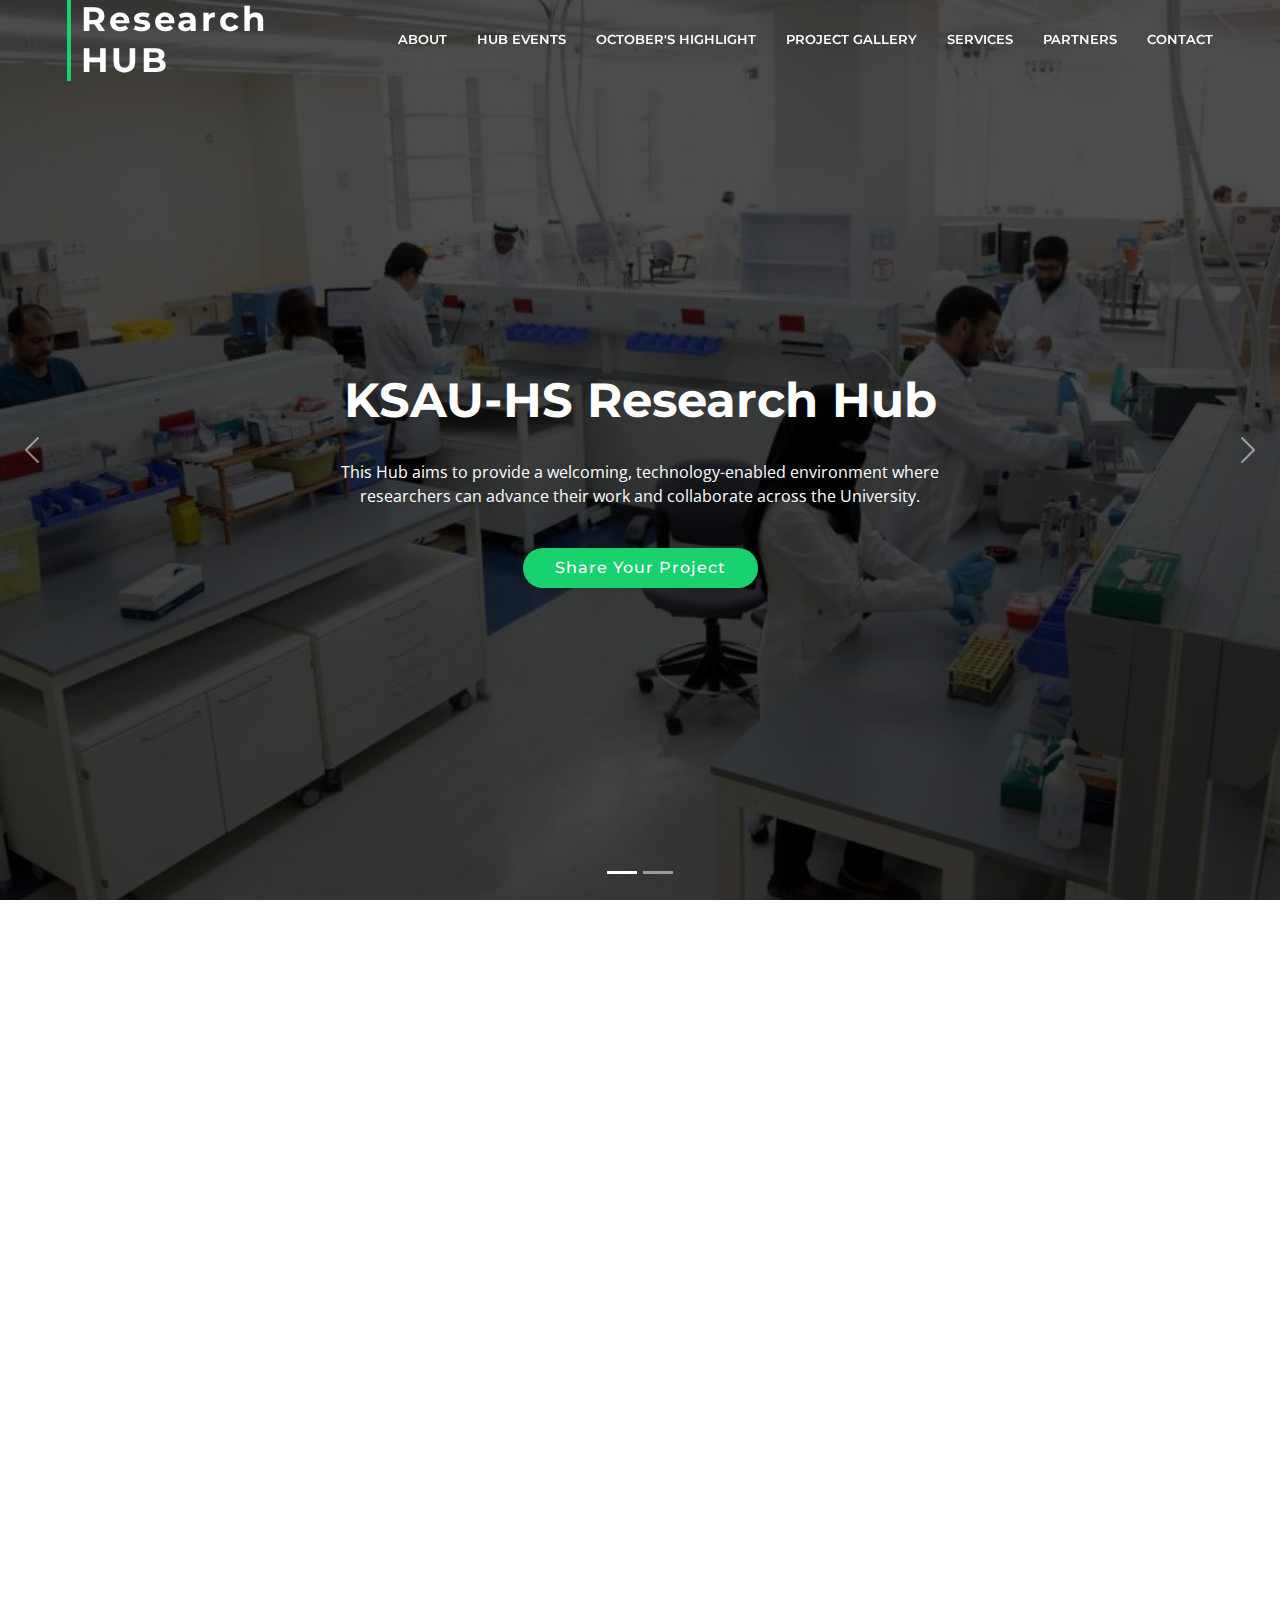
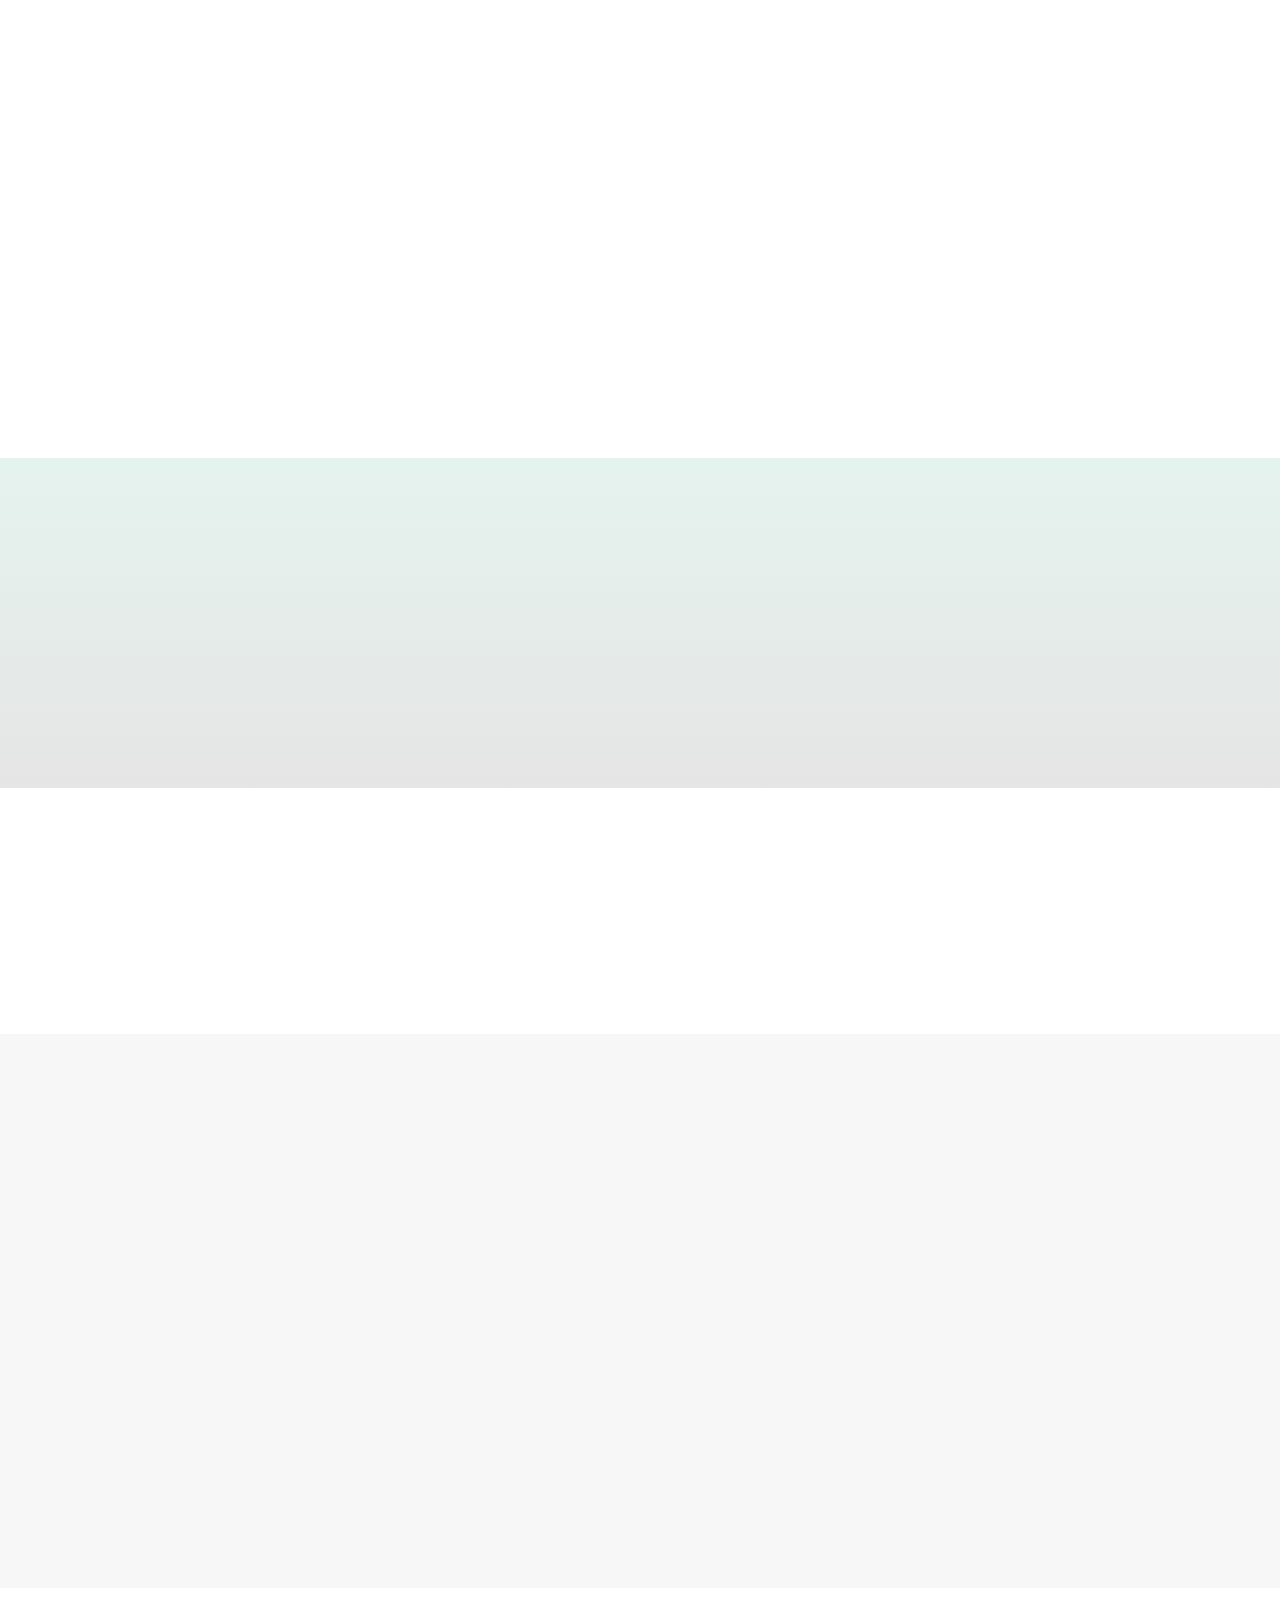
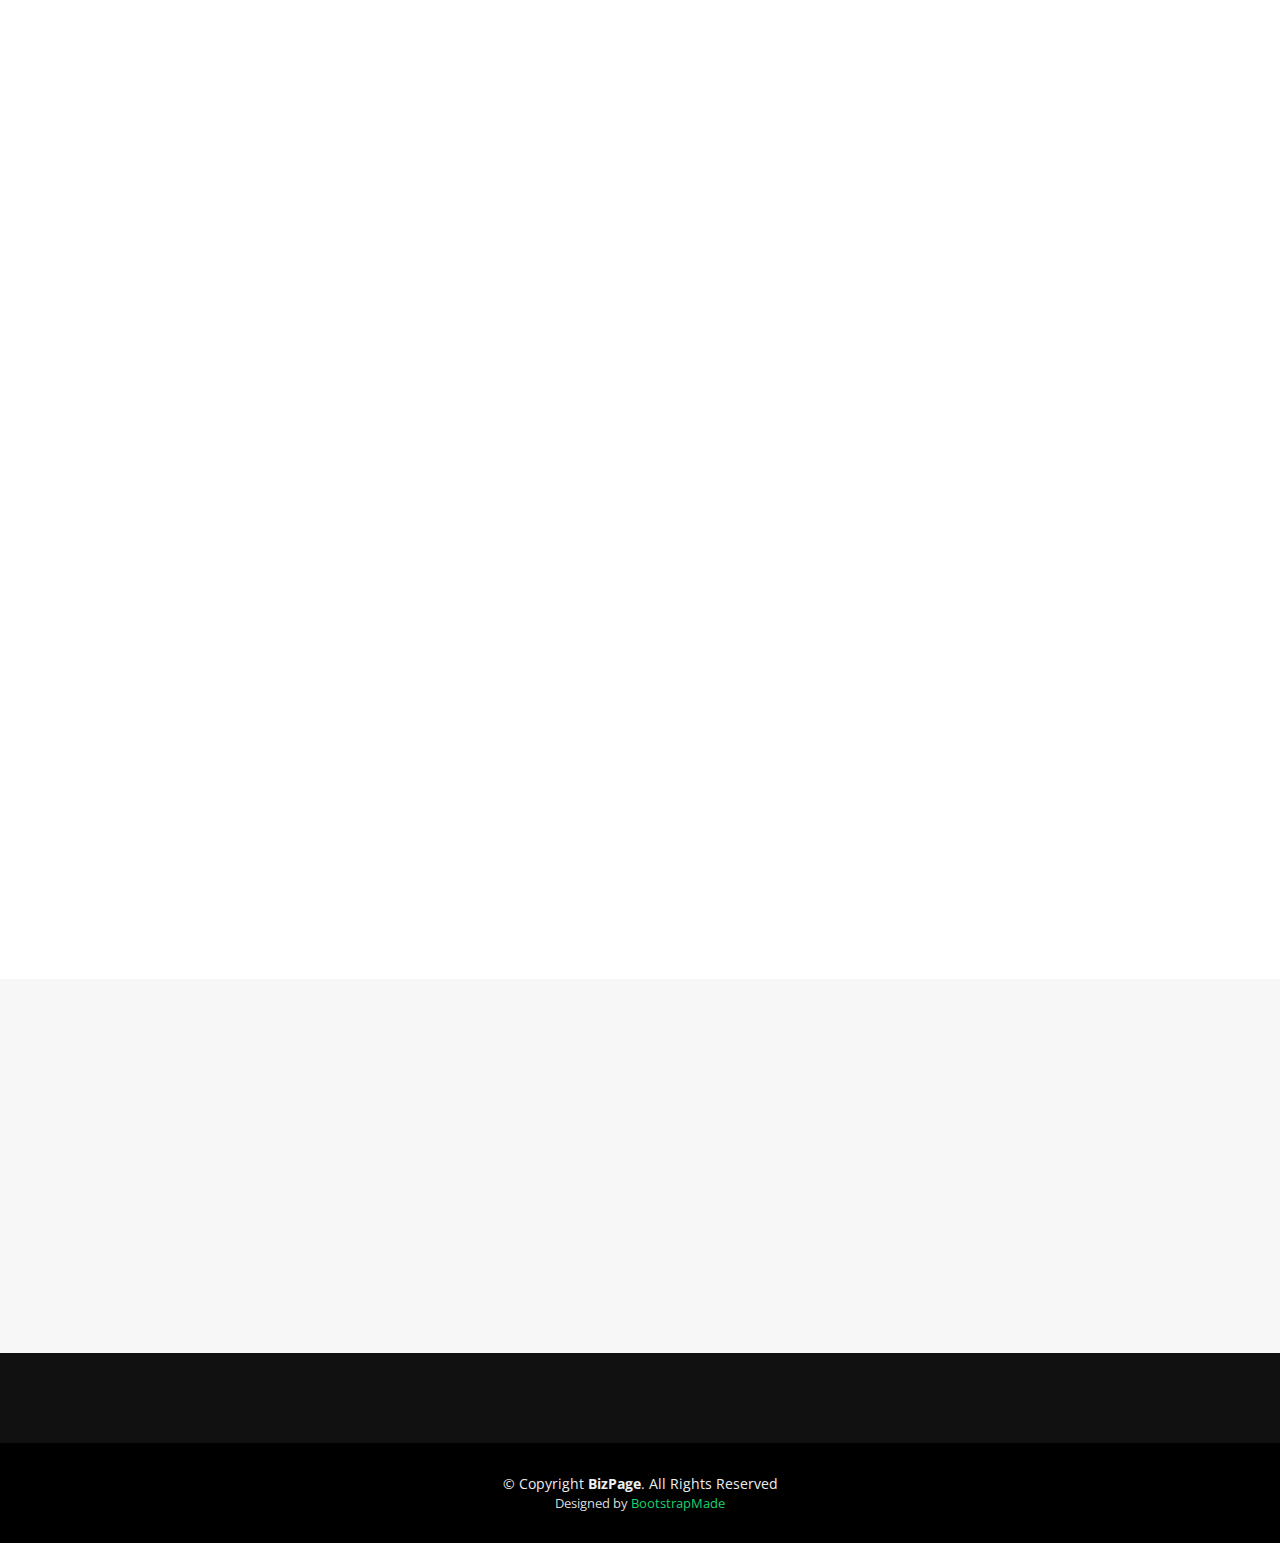
==== commit 3140d647: "add galaxy tutorial" ====
--- a/index.html
+++ b/index.html
@@ -120,8 +120,8 @@
         <header class="section-header">
           <h3>About Us</h3>
           <p>
-            The research Hub is a virtual platform linked to TDM to support academics (particularly young Female researchers), scientists, and physicians.
-            Goals to bridge the boundaries between research, cross-subject collaboration, the development of our next generation of researchers and true societal impact
+            <b>The research Hub</b> is a virtual platform linked to TDM to support academics (particularly young Female researchers), scientists, and physicians.
+            <b>It aims to bridge the boundaries</b> between research, cross-subject collaboration, the development of our next generation of researchers and true societal impact
           </p>
         </header>
 
@@ -135,7 +135,7 @@
               </div>
               <h2 class="title"><a href="#"> </a></h2>
               <h2>
-                Establishing communities of like-minded people.
+                Establishing communities of <a href="https://join.slack.com/t/research-hub-talk/shared_invite/zt-ykave3wn-cN5SkdF_TjmUvJiNY7lHoQ">like-minded people</a>.
               </h2>
               <p>
               </p>
@@ -149,7 +149,7 @@
                 <div class="icon"><i class="bi bi-brightness-high"></i></div>
               </div>
               <h2 class="title"><a href="#"> </a></h2>
-              <h2>Provide information about <a href="https://kaimrc.med.sa/?page_id=4517177"></a>research center resources & <a href="https://www.ksau-hs.edu.sa/English/researchandstudies/pages/universityresearchprofile.aspx">University Research Profile</a>
+              <h2>Provide information about <a href="https://kaimrc.med.sa/?page_id=4517177">research center resources</a> & <a href="https://www.ksau-hs.edu.sa/English/researchandstudies/pages/universityresearchprofile.aspx">University Research Profile</a>
 </h2>
               <p>
               </p>
@@ -163,7 +163,7 @@
                 <div class="icon"><i class="bi bi-calendar4-week"></i></div>
               </div>
               <h2 class="title"><a href="#"></a></h2>
-              <h2>Training and <a href="https://www.ksau-hs.edu.sa/English/ResearchAndStudies/OfficeOfResearch/Pages/Contact.aspx">Consultation</a>in Reserach</h2>
+              <h2>Training and <a href="https://www.ksau-hs.edu.sa/English/ResearchAndStudies/OfficeOfResearch/Pages/Contact.aspx">Consultation</a> in Reserach</h2>
               <p>
               </p>
             </div>
@@ -189,8 +189,8 @@
 
           <div class="col-lg-4 col-md-6 box" data-aos="fade-up" data-aos-delay="100">
             <div class="icon"><i class="bi bi-briefcase"></i></div>
-            <h4 class="title"><a href="">Systematic Review Methods: Practical Steps to Completing a Review</a></h4>
-            <p class="description">This tutorial introduces systematic reviews and explains the steps to a systematic review.</p>
+            <h4 class="title"><a href="">Introduction to Genomics and Galaxy</a></h4>
+            <p class="description">This practical aims to familiarize you with the Galaxy user interface. It will teach you how to perform basic tasks such as importing data, running tools, working with histories, creating workflows, and sharing your work.</p>
           </div>
           <div class="col-lg-4 col-md-6 box" data-aos="fade-up" data-aos-delay="200">
             <div class="icon"><i class="bi bi-card-checklist"></i></div>
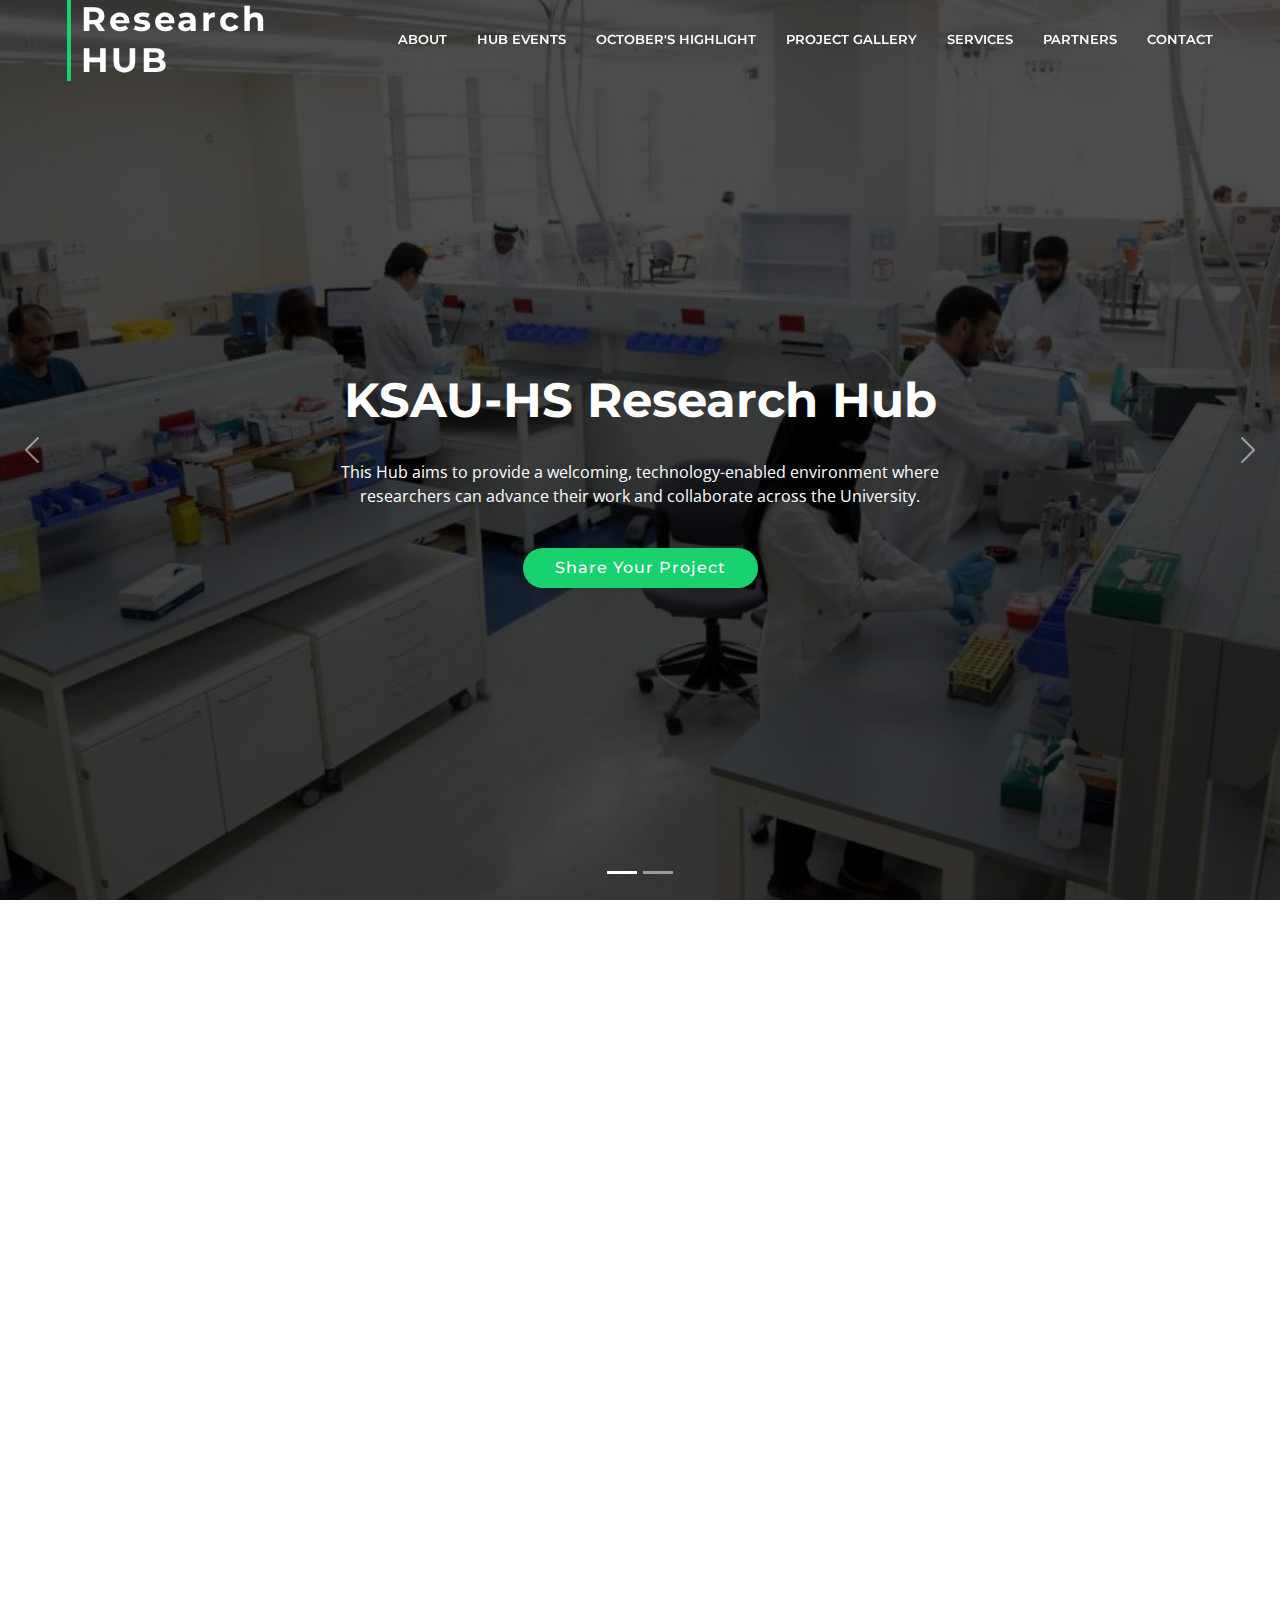
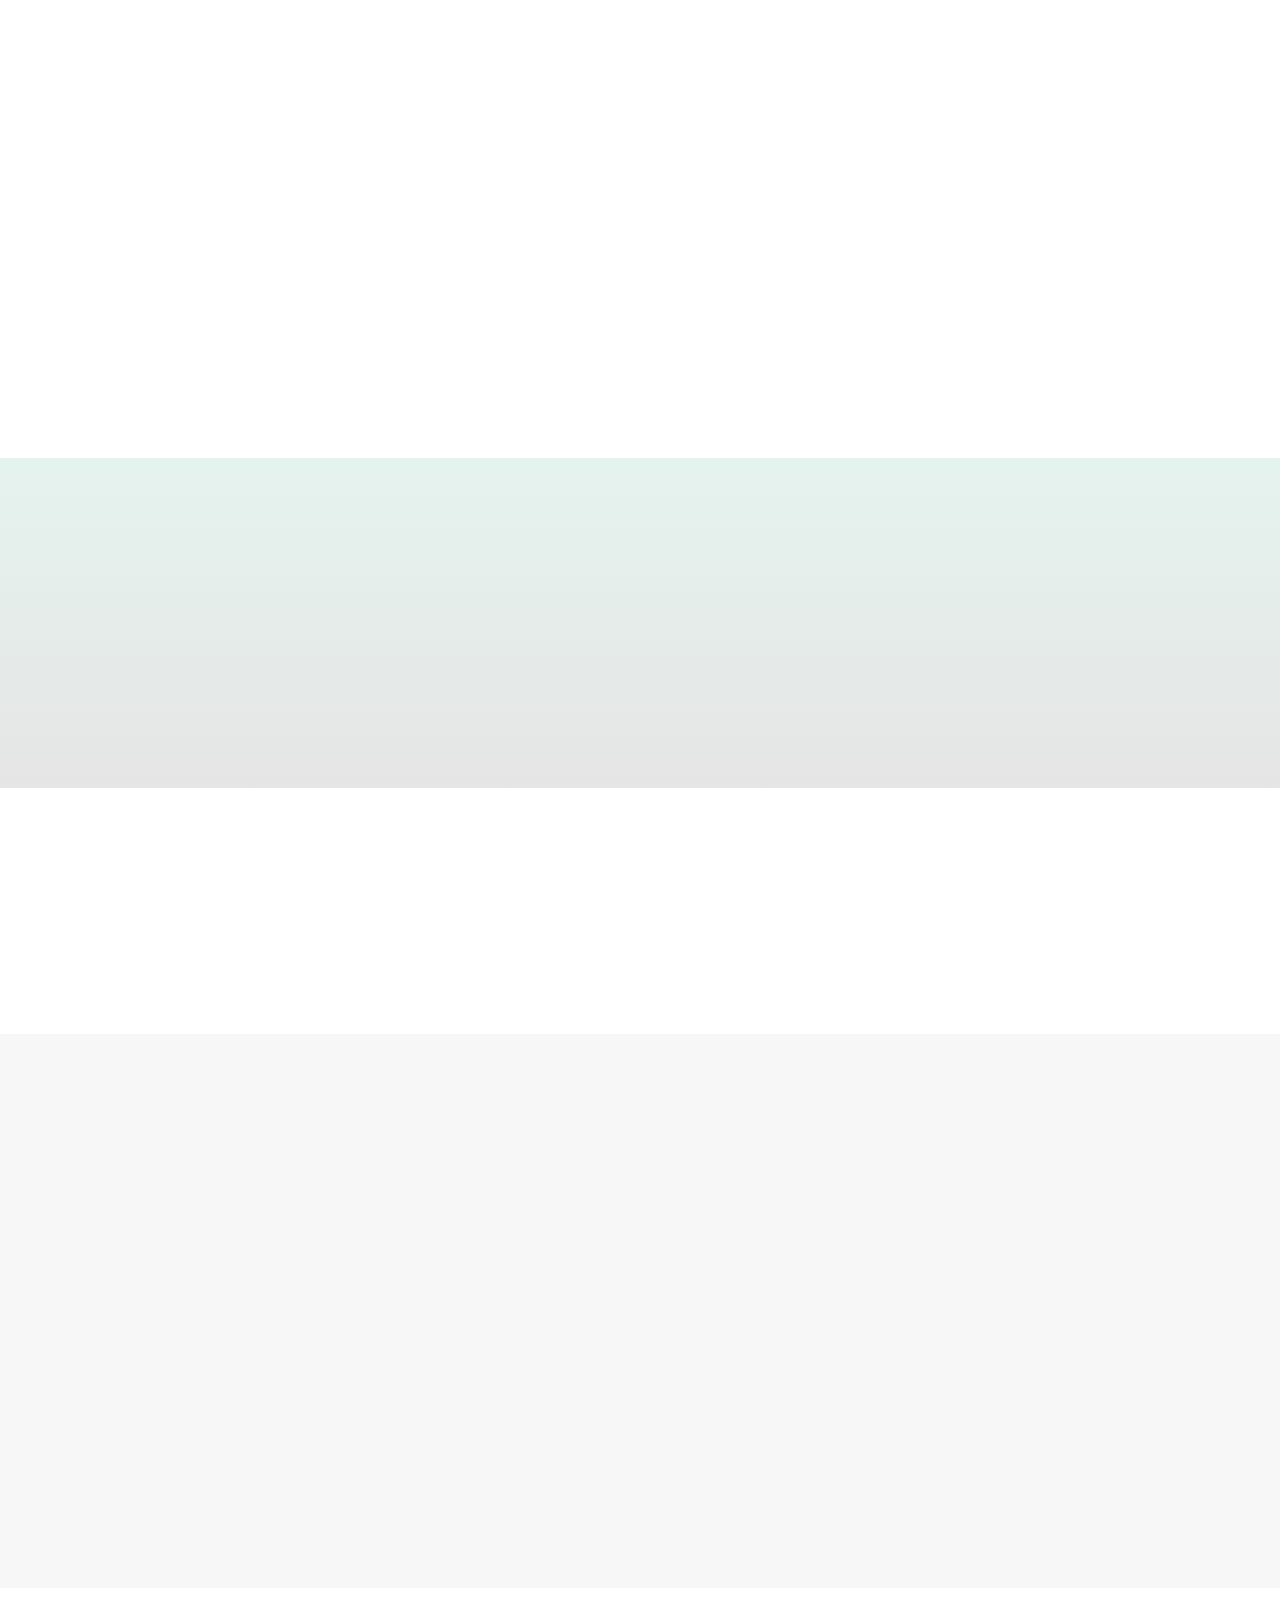
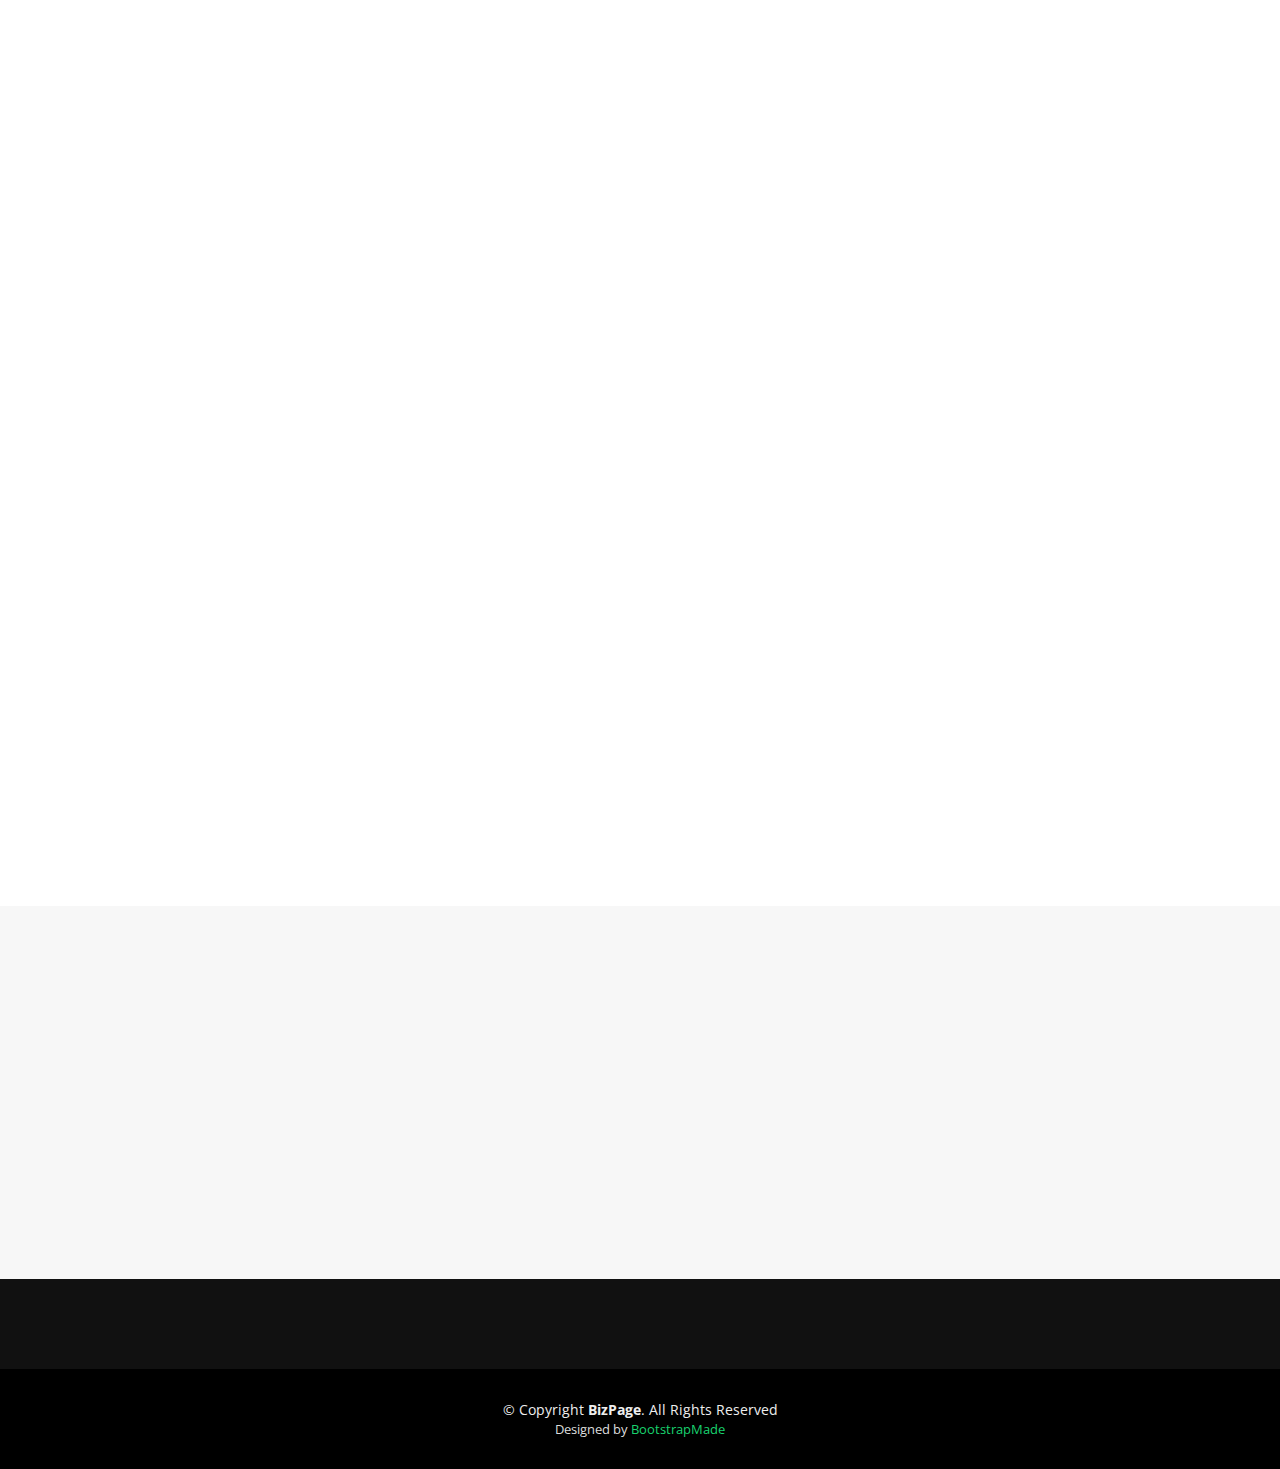
==== commit 56e91e6d: "add logo of MOE" ====
--- a/index.html
+++ b/index.html
@@ -213,7 +213,7 @@
 
     <section id="call-to-action">
       <div class="container text-center" data-aos="zoom-in">
-        <h3>October's Highlight</h3>
+        <h3>November's Highlight</h3>
         <div data-badge-type="donut" data-doi="10.1111/jfbc.13545" data-hide-no-mentions="true" class="altmetric-embed"></div>
         <p>Alamri HS, Alsughayyir J, Akiel M, Al-Sheikh YA, Basudan AM, Dera A, Barhoumi T, Basuwdan AM, Alfhili MA. Stimulation of calcium influx and CK1α by NF-κB antagonist [6]-Gingerol reprograms red blood cell longevity. J Food Biochem. 2021 Jan;45(1):e13545. doi: 10.1111/jfbc.13545. Epub 2020 Nov 3. PMID: 33145778.
 </p>
@@ -370,6 +370,8 @@
         <div class="clients-slider">
           <div class="swiper-wrapper align-items-center">
             <div class="logo"><img src="assets/img/carpentries.png" class="img-fluid" width="350" alt=""></div>
+            <div class="logo"><img src="assets/img/Rockefeller_University_seal.svg" class="img-fluid" width="350" alt=""></div>
+            <div class="logo"><img src="assets/img/MOE.png" class="img-fluid" width="350" alt=""></div>
             <div class="logo"><img src="assets/img/galaxyproject.png" class="img-fluid" width="350" alt=""></div>
             <div class="logo"><img src="assets/img/ols.png" class="img-fluid" width="300" alt=""></div>
           </div>
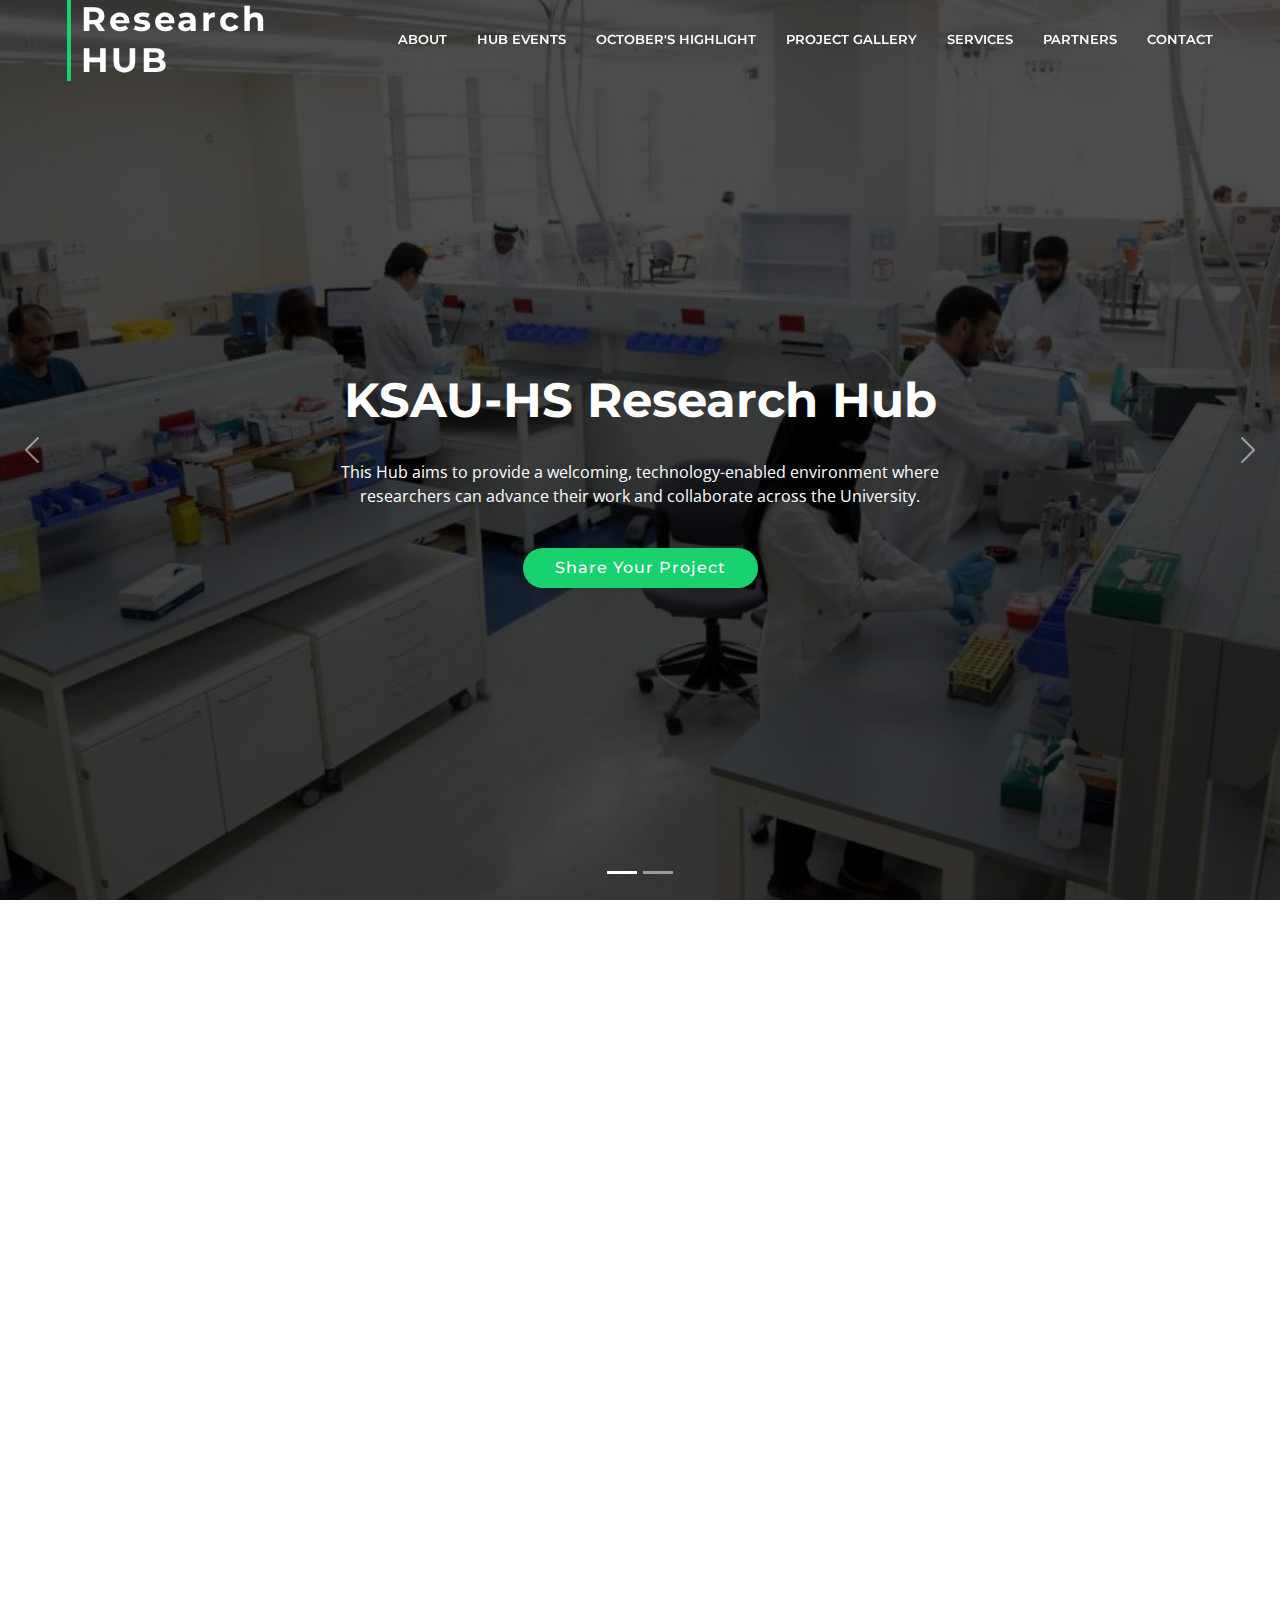
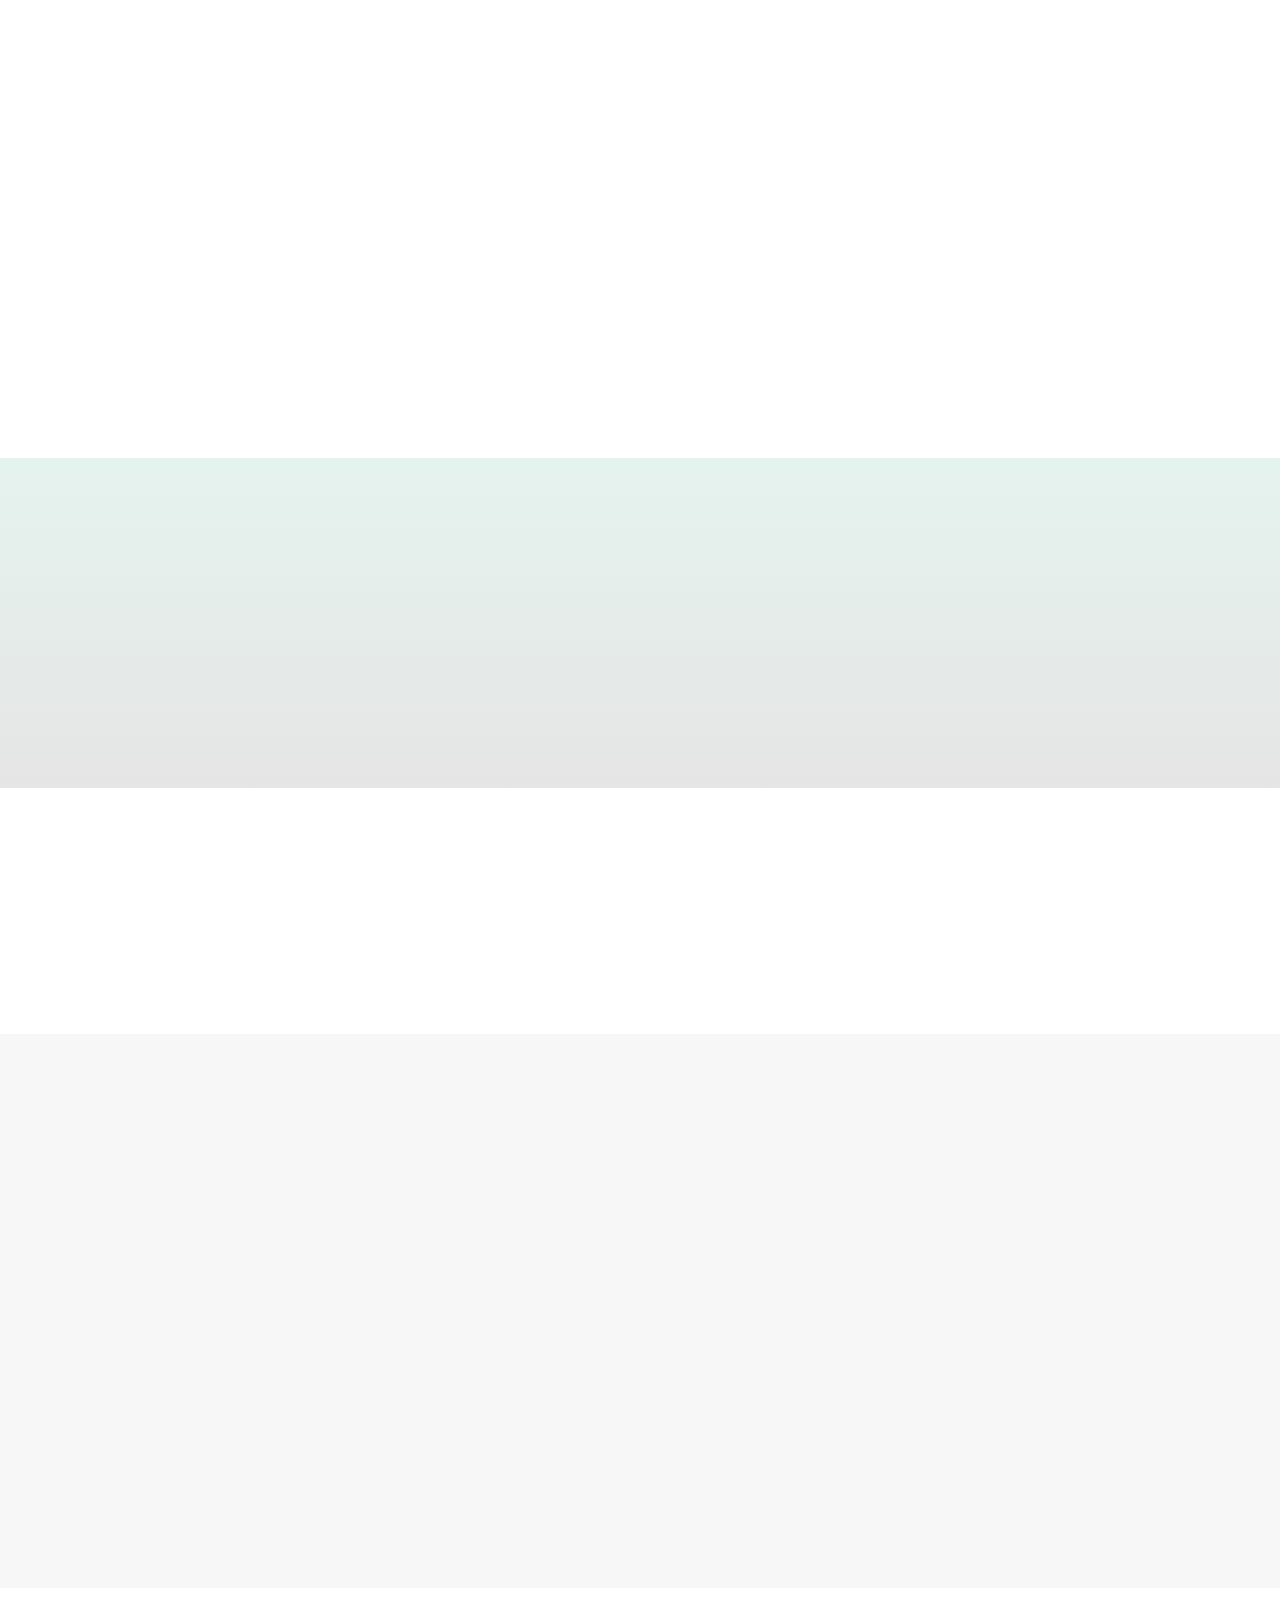
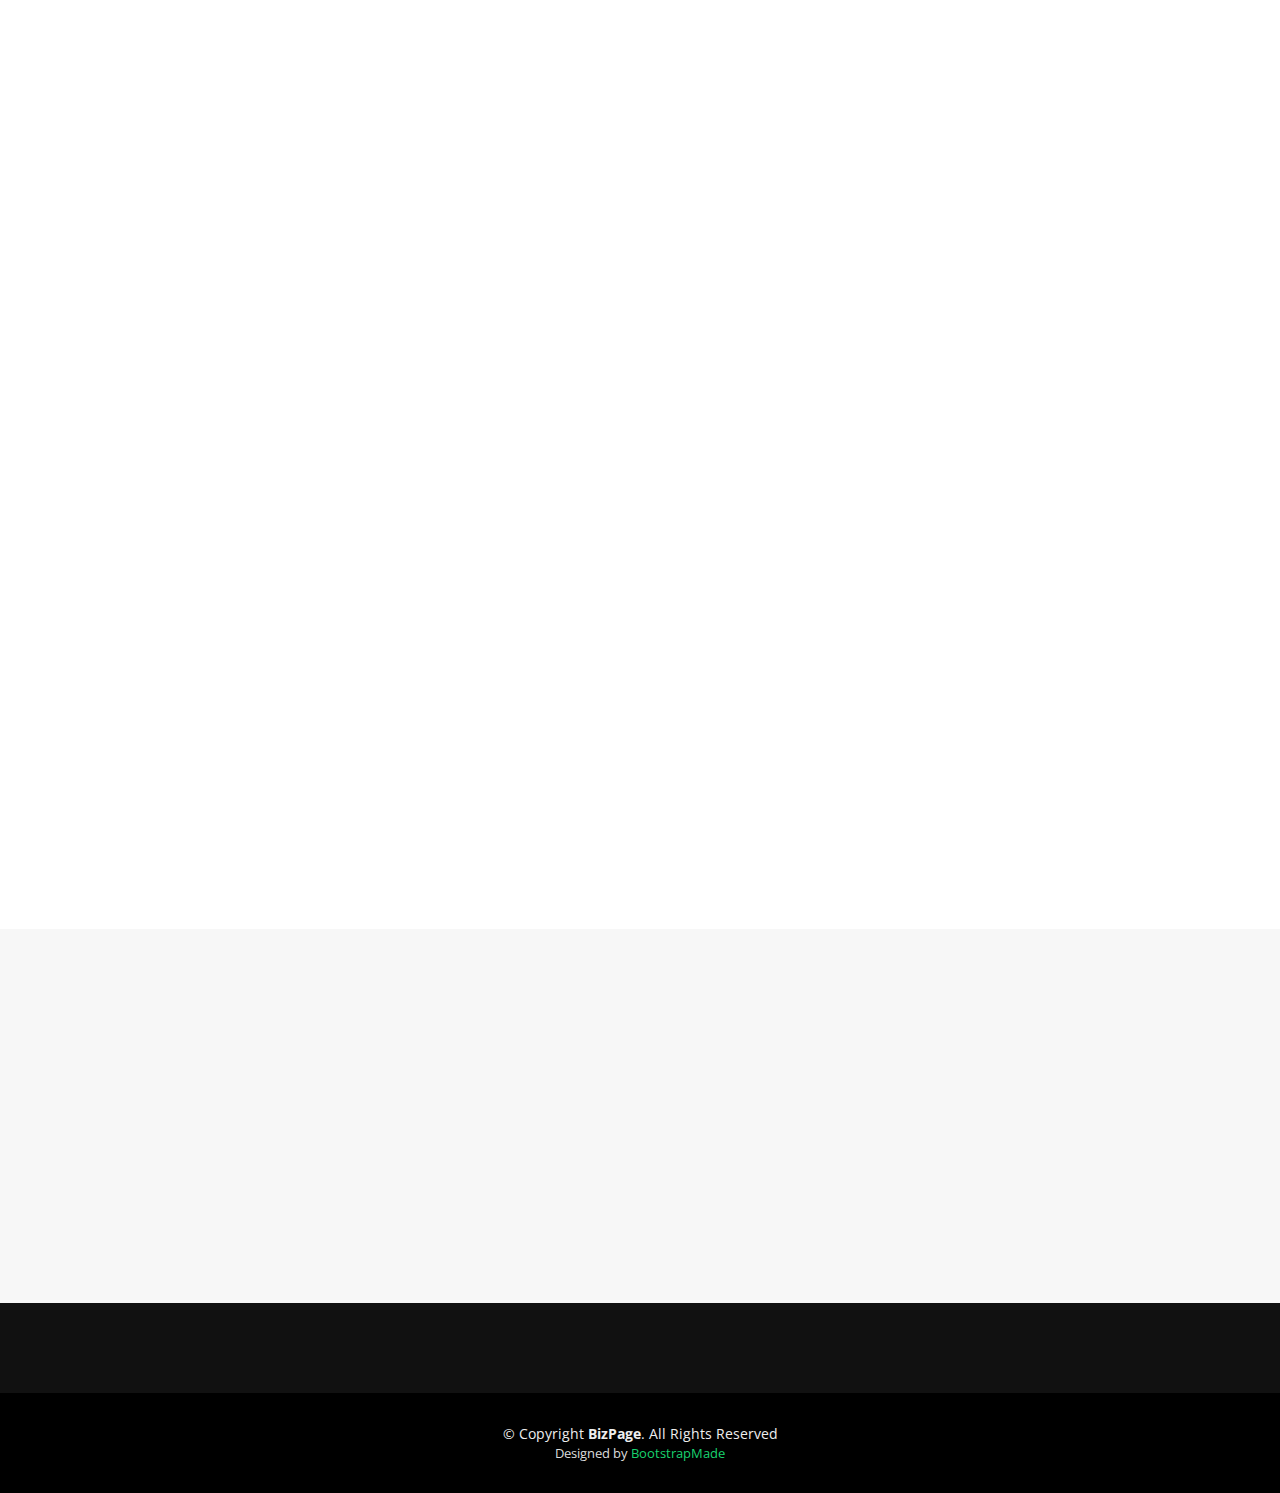
==== commit 2b9dfec1: "add rockefeller uni" ====
--- a/index.html
+++ b/index.html
@@ -190,7 +190,7 @@
           <div class="col-lg-4 col-md-6 box" data-aos="fade-up" data-aos-delay="100">
             <div class="icon"><i class="bi bi-briefcase"></i></div>
             <h4 class="title"><a href="">Introduction to Genomics and Galaxy</a></h4>
-            <p class="description">This practical aims to familiarize you with the Galaxy user interface. It will teach you how to perform basic tasks such as importing data, running tools, working with histories, creating workflows, and sharing your work.</p>
+            <p class="description">This practical aims to introduce the Galaxy user interface and bioinformatics skills such as as importing data, running tools, working with histories, creating workflows, and sharing your work.</p>
           </div>
           <div class="col-lg-4 col-md-6 box" data-aos="fade-up" data-aos-delay="200">
             <div class="icon"><i class="bi bi-card-checklist"></i></div>
@@ -370,7 +370,7 @@
         <div class="clients-slider">
           <div class="swiper-wrapper align-items-center">
             <div class="logo"><img src="assets/img/carpentries.png" class="img-fluid" width="350" alt=""></div>
-            <div class="logo"><img src="assets/img/Rockefeller_University_seal.svg" class="img-fluid" width="350" alt=""></div>
+            <div class="logo"><img src="assets/img/Rockefeller_University_seal.png" class="img-fluid" width="350" alt=""></div>
             <div class="logo"><img src="assets/img/MOE.png" class="img-fluid" width="350" alt=""></div>
             <div class="logo"><img src="assets/img/galaxyproject.png" class="img-fluid" width="350" alt=""></div>
             <div class="logo"><img src="assets/img/ols.png" class="img-fluid" width="300" alt=""></div>
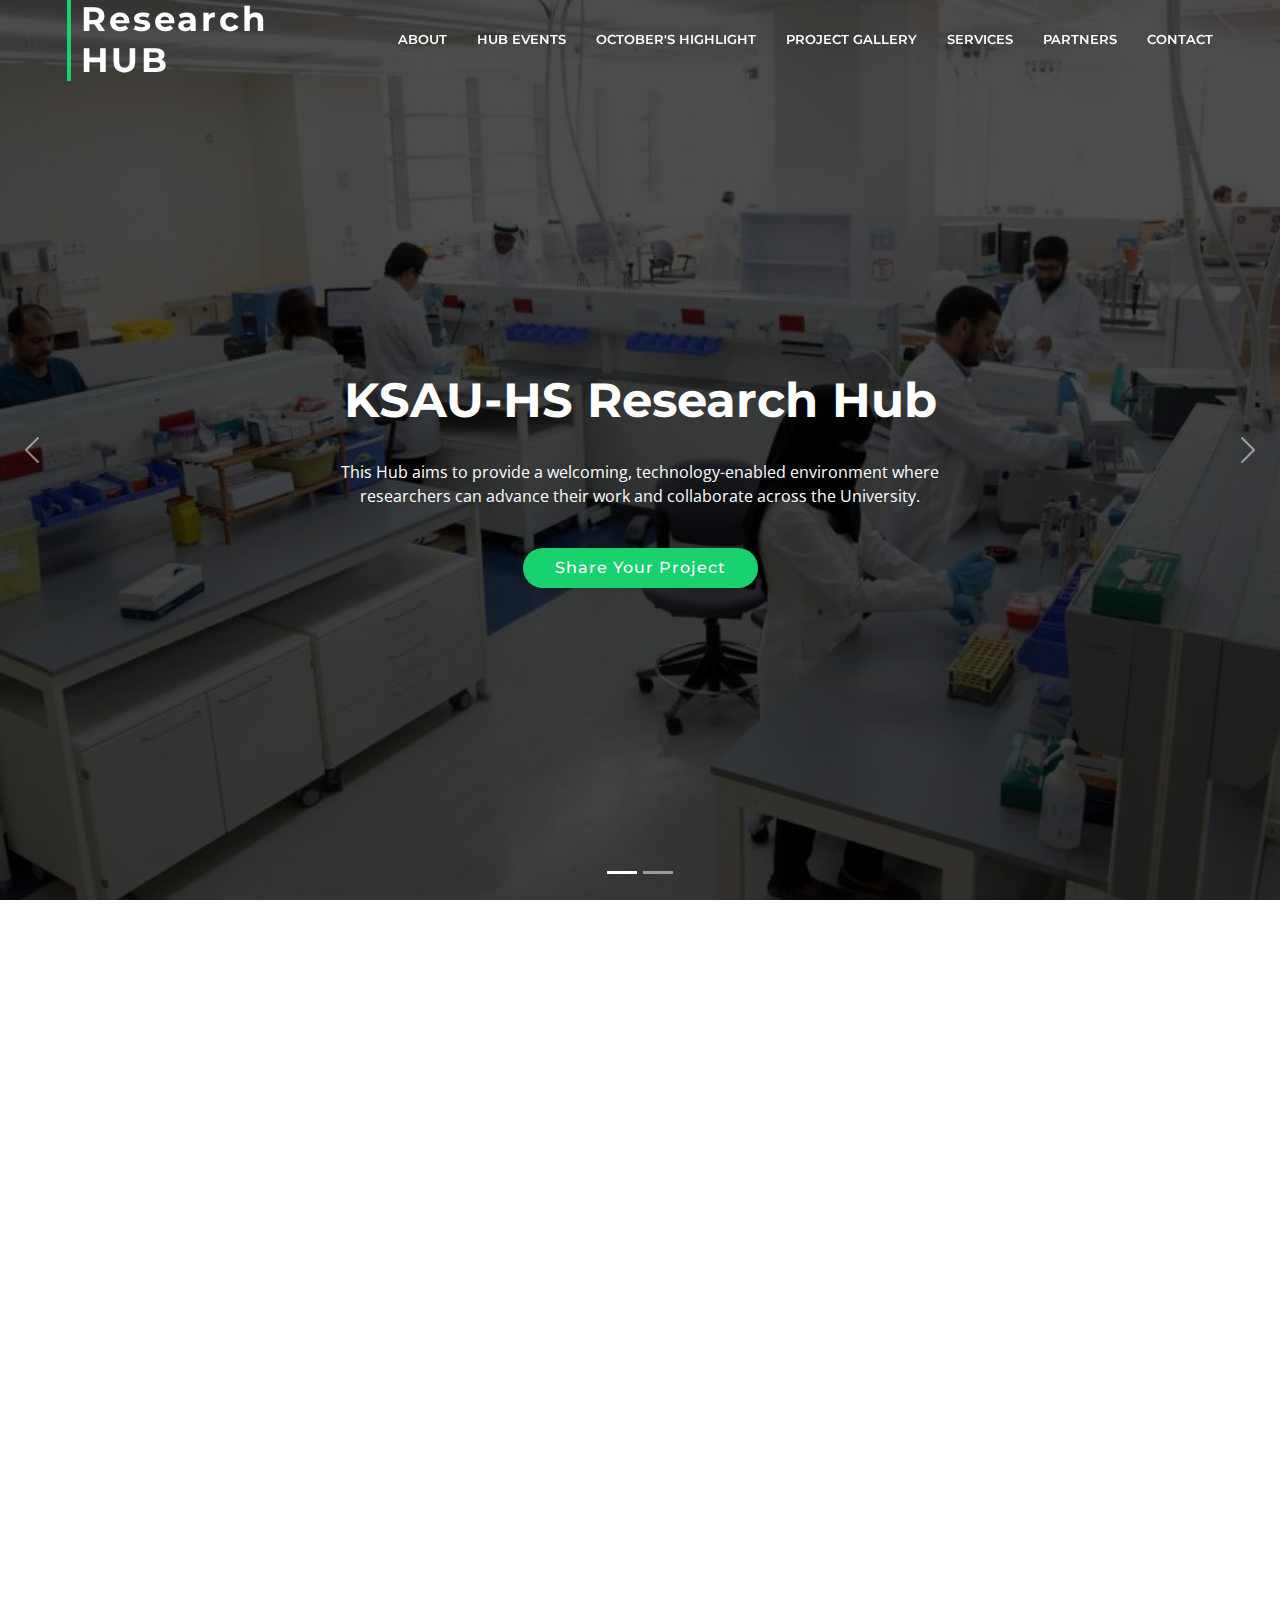
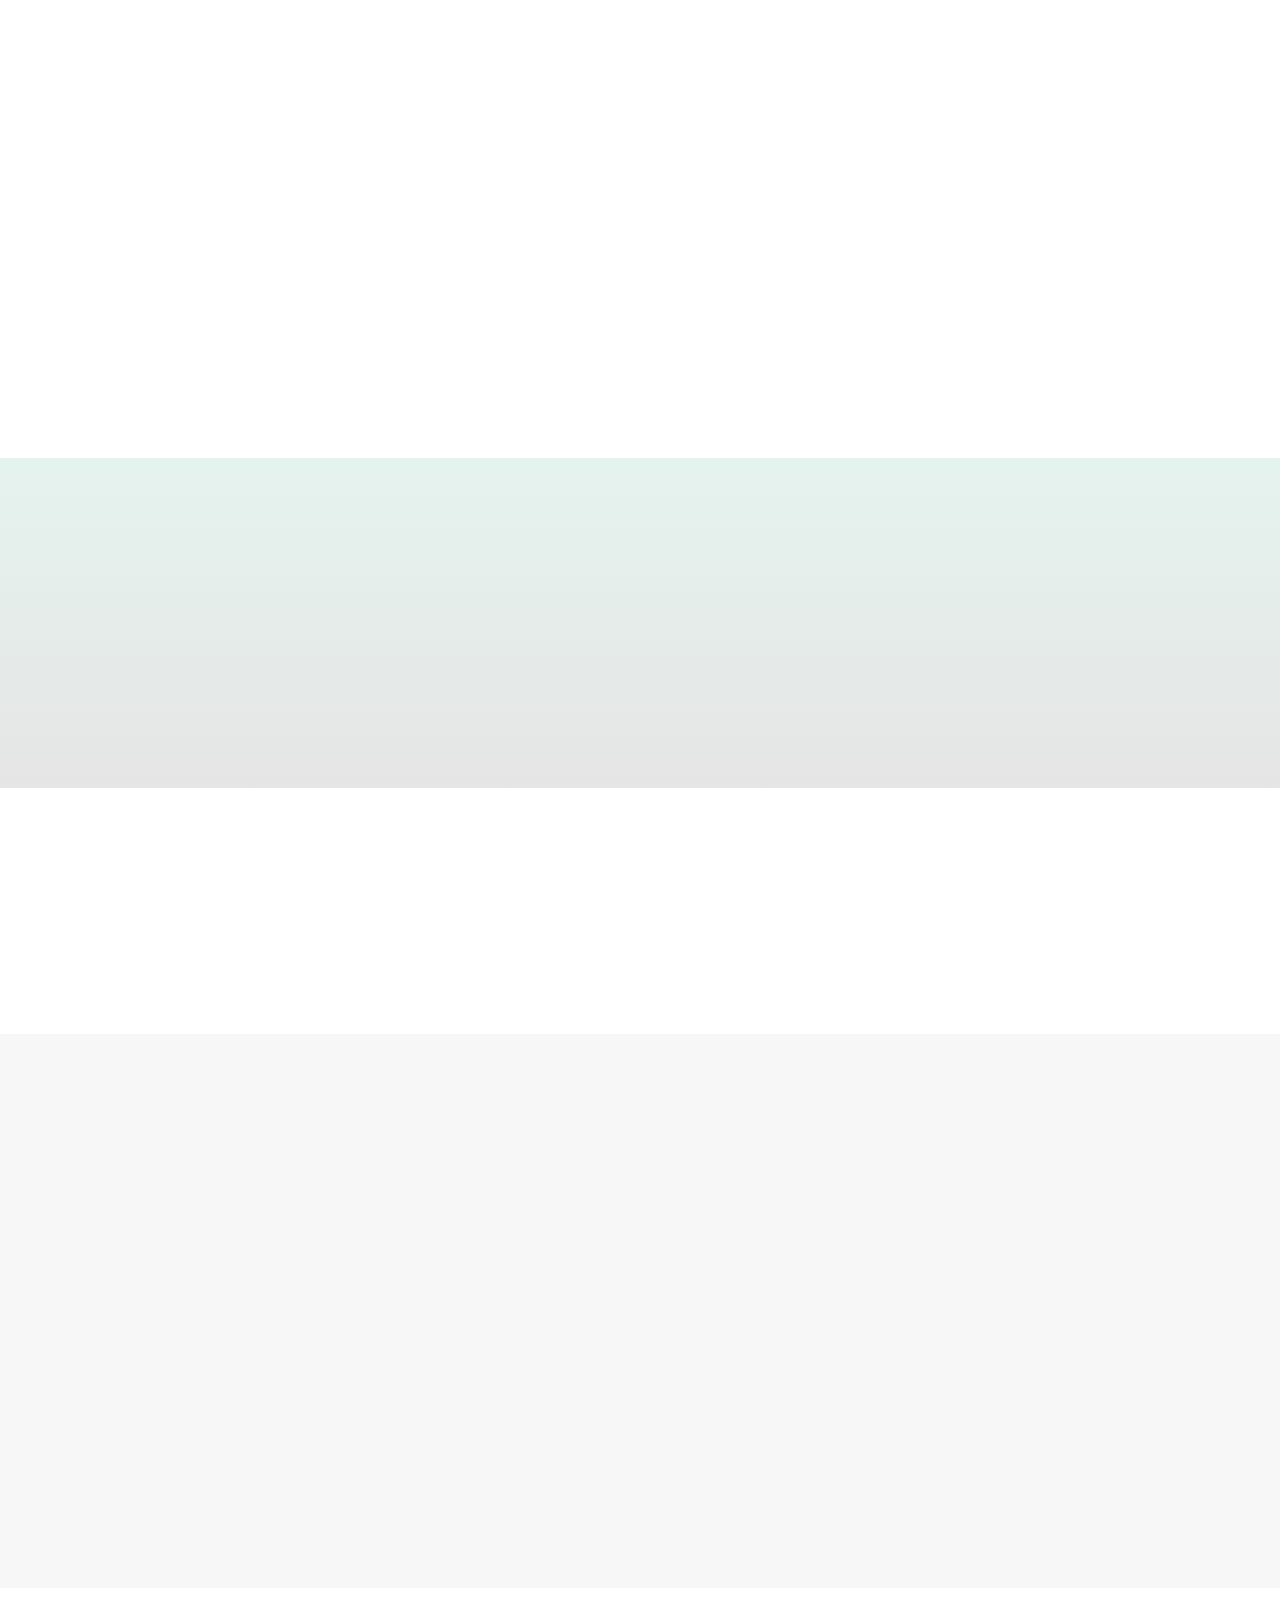
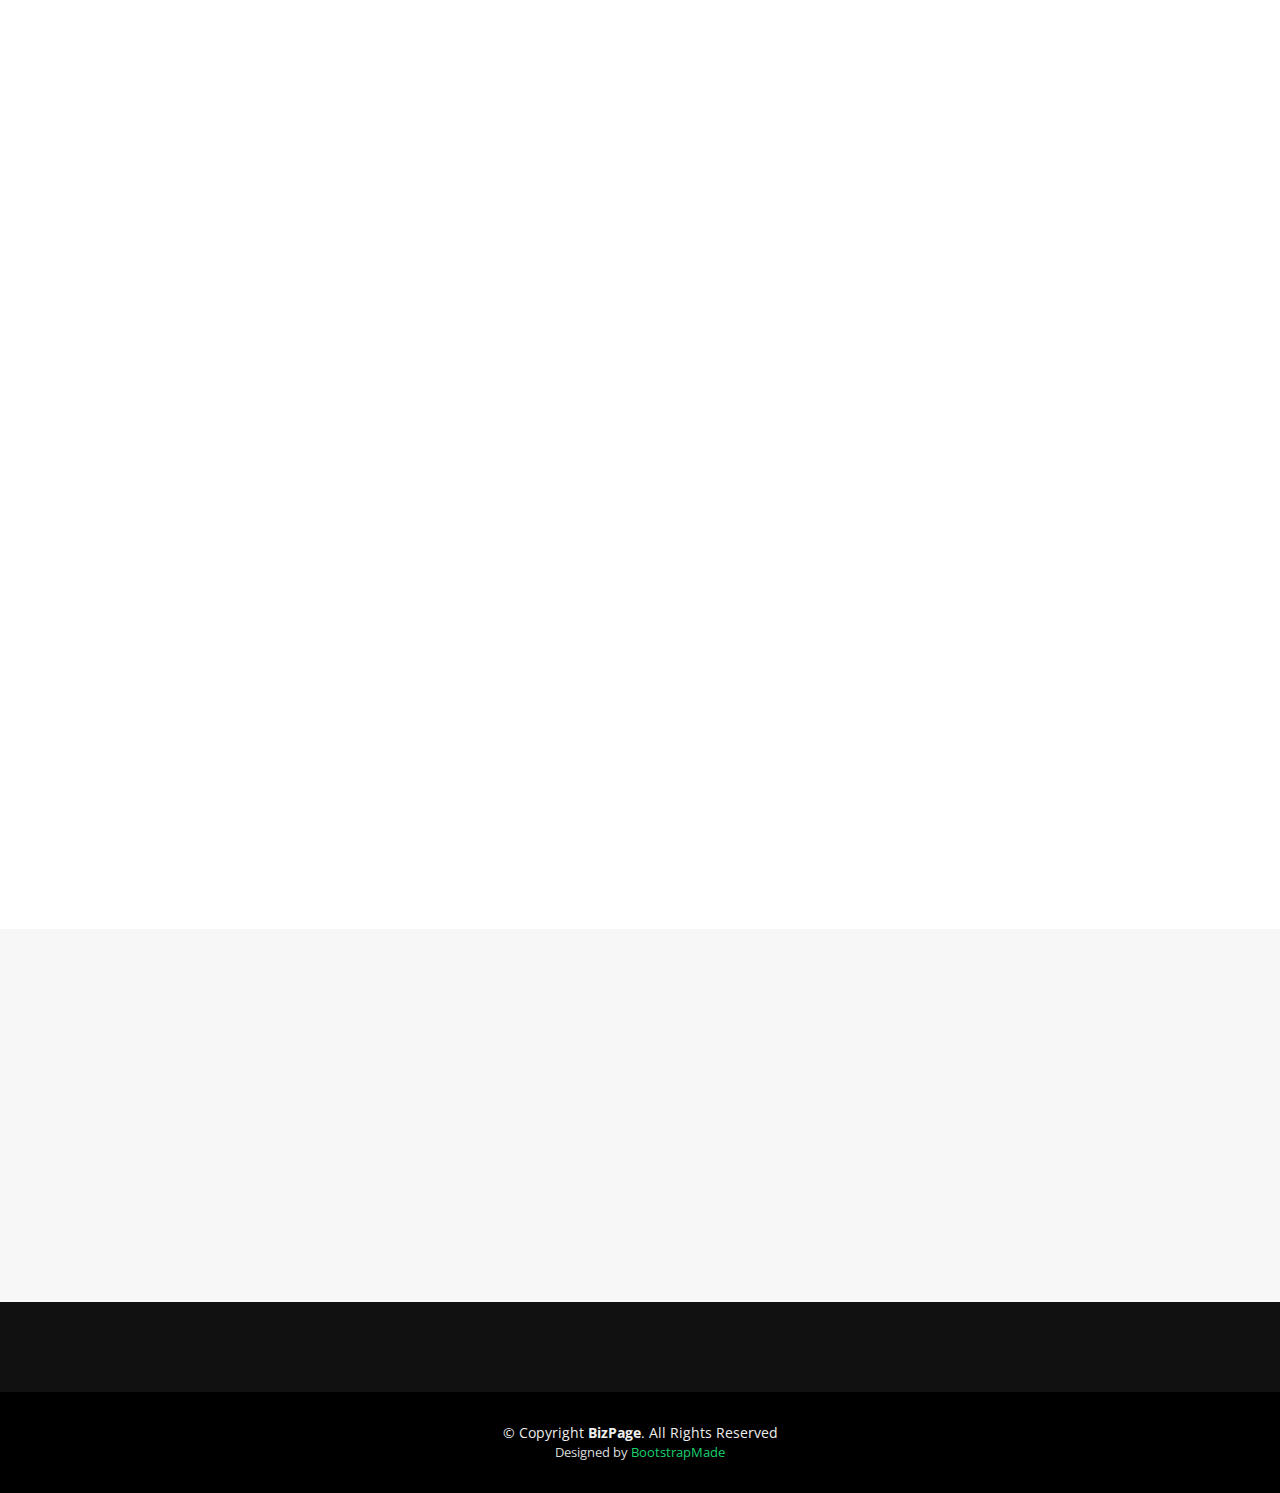
==== commit 4d9dbe99: "make logo biggers" ====
--- a/index.html
+++ b/index.html
@@ -135,7 +135,7 @@
               </div>
               <h2 class="title"><a href="#"> </a></h2>
               <h2>
-                Establishing communities of <a href="https://join.slack.com/t/research-hub-talk/shared_invite/zt-ykave3wn-cN5SkdF_TjmUvJiNY7lHoQ">like-minded people</a>.
+                Establishing <a href="https://join.slack.com/t/research-hub-talk/shared_invite/zt-ykave3wn-cN5SkdF_TjmUvJiNY7lHoQ">communities of like-minded people</a>.
               </h2>
               <p>
               </p>
@@ -369,11 +369,11 @@
 
         <div class="clients-slider">
           <div class="swiper-wrapper align-items-center">
-            <div class="logo"><img src="assets/img/carpentries.png" class="img-fluid" width="350" alt=""></div>
-            <div class="logo"><img src="assets/img/Rockefeller_University_seal.png" class="img-fluid" width="350" alt=""></div>
-            <div class="logo"><img src="assets/img/MOE.png" class="img-fluid" width="350" alt=""></div>
-            <div class="logo"><img src="assets/img/galaxyproject.png" class="img-fluid" width="350" alt=""></div>
-            <div class="logo"><img src="assets/img/ols.png" class="img-fluid" width="300" alt=""></div>
+            <div class="logo"><img src="assets/img/carpentries.png" class="img-fluid" width="400" alt=""></div>
+            <div class="logo"><img src="assets/img/Rockefeller_University_seal.png" class="img-fluid" width="400" alt=""></div>
+            <div class="logo"><img src="assets/img/MOE.png" class="img-fluid" width="400" alt=""></div>
+            <div class="logo"><img src="assets/img/galaxyproject.png" class="img-fluid" width="400" alt=""></div>
+            <div class="logo"><img src="assets/img/ols.png" class="img-fluid" width="350" alt=""></div>
           </div>
           <div class=""></div>
         </div>
